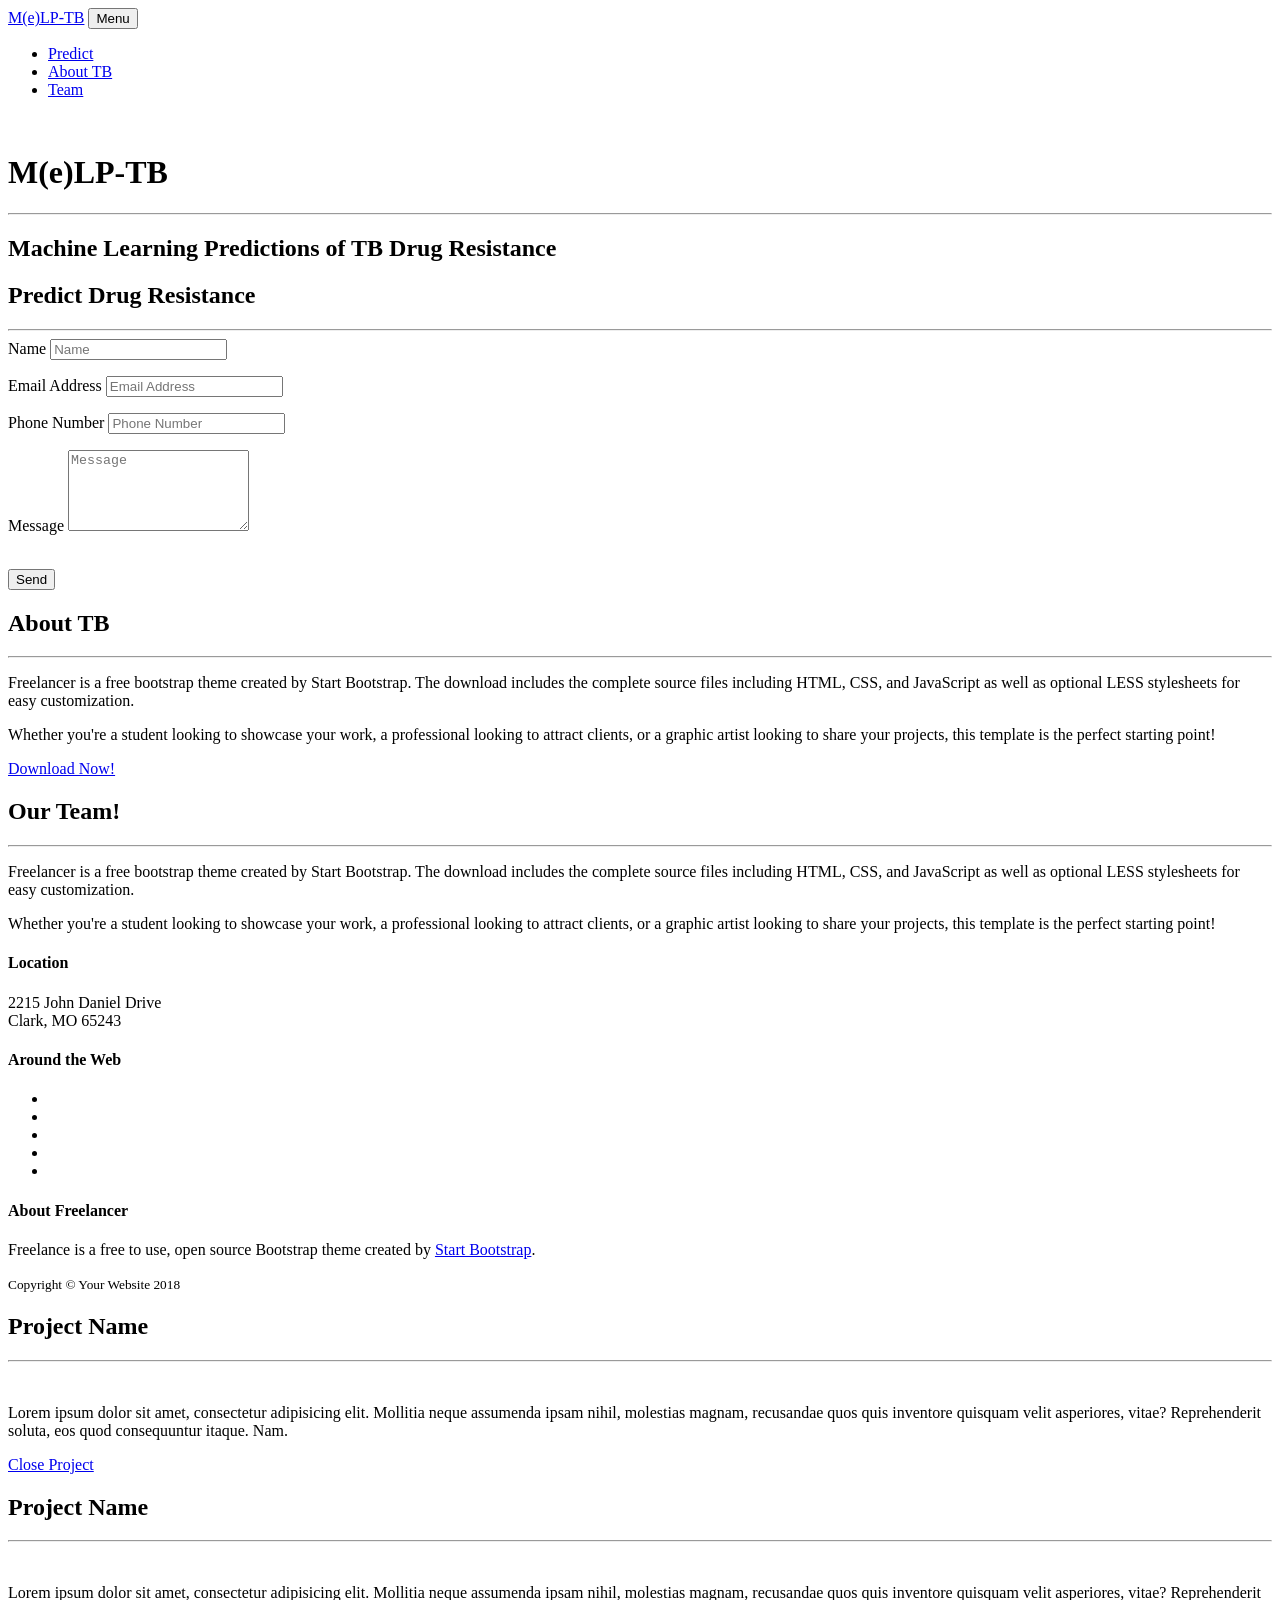
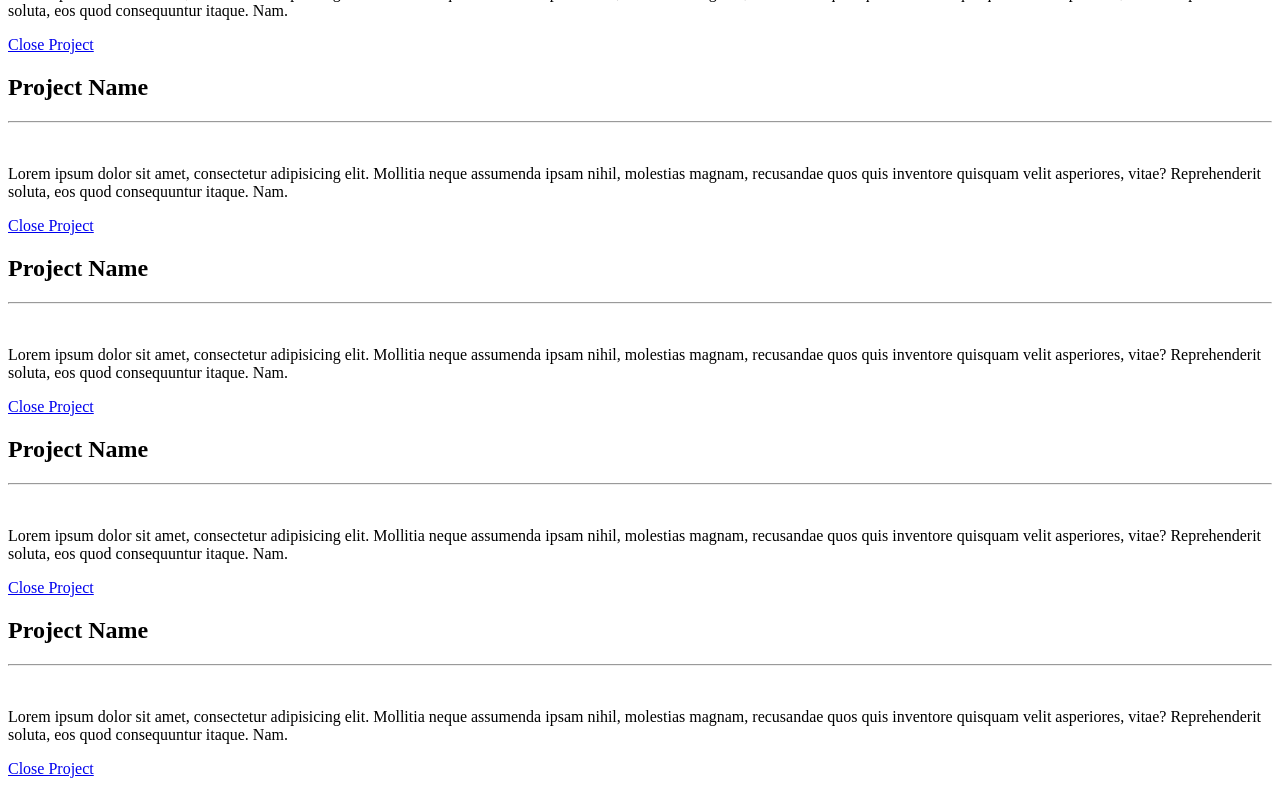
==== index.html @ 0a3e524f "Modify section titles. Add 'Our Team' section" ====
<!DOCTYPE html>
<html lang="en">
<!-- Template from https://github.com/BlackrockDigital/startbootstrap-freelancer -->

<head>

  <meta charset="utf-8">
  <meta name="viewport" content="width=device-width, initial-scale=1, shrink-to-fit=no">
  <meta name="description" content="">
  <meta name="author" content="">

  <title>M(e)LP-TB</title>

  <!-- Bootstrap core CSS -->
  <link href="vendor/bootstrap/css/bootstrap.min.css" rel="stylesheet">

  <!-- Custom fonts for this template -->
  <link href="vendor/font-awesome/css/font-awesome.min.css" rel="stylesheet" type="text/css">
  <link href="https://fonts.googleapis.com/css?family=Montserrat:400,700" rel="stylesheet" type="text/css">
  <link href="https://fonts.googleapis.com/css?family=Lato:400,700,400italic,700italic" rel="stylesheet" type="text/css">

  <!-- Plugin CSS -->
  <link href="vendor/magnific-popup/magnific-popup.css" rel="stylesheet" type="text/css">

  <!-- Custom styles for this template -->
  <link href="css/freelancer.min.css" rel="stylesheet">

</head>

<body id="page-top">

  <!-- Navigation -->
  <nav class="navbar navbar-expand-lg bg-secondary fixed-top text-uppercase" id="mainNav">
    <div class="container">
      <a class="navbar-brand js-scroll-trigger" href="#page-top">M(e)LP-TB</a>
      <button class="navbar-toggler navbar-toggler-right text-uppercase bg-primary text-white rounded" type="button" data-toggle="collapse"
        data-target="#navbarResponsive" aria-controls="navbarResponsive" aria-expanded="false" aria-label="Toggle navigation">
        Menu
        <i class="fa fa-bars"></i>
      </button>
      <div class="collapse navbar-collapse" id="navbarResponsive">
        <ul class="navbar-nav ml-auto">
          <li class="nav-item mx-0 mx-lg-1">
            <a class="nav-link py-3 px-0 px-lg-3 rounded js-scroll-trigger" href="#predict">Predict</a>
          </li>
          <li class="nav-item mx-0 mx-lg-1">
            <a class="nav-link py-3 px-0 px-lg-3 rounded js-scroll-trigger" href="#about">About TB</a>
          </li>
          <li class="nav-item mx-0 mx-lg-1">
              <a class="nav-link py-3 px-0 px-lg-3 rounded js-scroll-trigger" href="#team">Team</a>
            </li>
        </ul>
      </div>
    </div>
  </nav>

  <!-- Header -->
  <header class="masthead bg-primary text-white text-center">
    <div class="container">
      <img class="img-fluid mb-5 d-block mx-auto" src="img/profile.png" alt="">
      <h1 class="text-uppercase mb-0">M(e)LP-TB</h1>
      <hr class="star-light">
      <h2 class="font-weight-light mb-0">Machine Learning Predictions of TB Drug Resistance</h2>
    </div>
  </header>

  <!-- Portfolio Grid Section -->

  <section class="portfolio" id="predict">
    <div class="container">
      <h2 class="text-center text-uppercase text-secondary mb-0">Predict Drug Resistance</h2>
      <hr class="star-dark mb-5">
      <div class="row">
        <div class="col-lg-8 mx-auto">
          <!-- To configure the contact form email address, go to mail/contact_me.php and update the email address in the PHP file on line 19. -->
          <!-- The form should work on most web servers, but if the form is not working you may need to configure your web server differently. -->
          <form name="sentMessage" id="predictForm" novalidate="novalidate">
            <div class="control-group">
              <div class="form-group floating-label-form-group controls mb-0 pb-2">
                <label>Name</label>
                <input class="form-control" id="name" type="text" placeholder="Name" required="required" data-validation-required-message="Please enter your name.">
                <p class="help-block text-danger"></p>
              </div>
            </div>
            <div class="control-group">
              <div class="form-group floating-label-form-group controls mb-0 pb-2">
                <label>Email Address</label>
                <input class="form-control" id="email" type="email" placeholder="Email Address" required="required" data-validation-required-message="Please enter your email address.">
                <p class="help-block text-danger"></p>
              </div>
            </div>
            <div class="control-group">
              <div class="form-group floating-label-form-group controls mb-0 pb-2">
                <label>Phone Number</label>
                <input class="form-control" id="phone" type="tel" placeholder="Phone Number" required="required" data-validation-required-message="Please enter your phone number.">
                <p class="help-block text-danger"></p>
              </div>
            </div>
            <div class="control-group">
              <div class="form-group floating-label-form-group controls mb-0 pb-2">
                <label>Message</label>
                <textarea class="form-control" id="message" rows="5" placeholder="Message" required="required" data-validation-required-message="Please enter a message."></textarea>
                <p class="help-block text-danger"></p>
              </div>
            </div>
            <br>
            <div id="success"></div>
            <div class="form-group">
              <button type="submit" class="btn btn-primary btn-xl" id="sendMessageButton">Send</button>
            </div>
          </form>
          <!-- To configure the contact form email address, go to mail/contact_me.php and update the email address in the PHP file on line 19. -->
          <!-- The form should work on most web servers, but if the form is not working you may need to configure your web server differently. -->
          <!-- <form name="sentMessage" id="contactForm" novalidate="novalidate">
            <div class="control-group">
              <div class="form-group floating-label-form-group controls mb-0 pb-2">
                <label>Name</label>
                <input class="form-control" id="name" type="text" placeholder="Name" required="required" data-validation-required-message="Please enter your name.">
                <p class="help-block text-danger"></p>
              </div>
            </div>
            <div class="control-group">
              <div class="form-group floating-label-form-group controls mb-0 pb-2">
                <label>Email Address</label>
                <input class="form-control" id="email" type="email" placeholder="Email Address" required="required" data-validation-required-message="Please enter your email address.">
                <p class="help-block text-danger"></p>
              </div>
            </div>
            <div class="control-group">
              <div class="form-group floating-label-form-group controls mb-0 pb-2">
                <label>Phone Number</label>
                <input class="form-control" id="phone" type="tel" placeholder="Phone Number" required="required" data-validation-required-message="Please enter your phone number.">
                <p class="help-block text-danger"></p>
              </div>
            </div>
            <div class="control-group">
              <div class="form-group floating-label-form-group controls mb-0 pb-2">
                <label>Message</label>
                <textarea class="form-control" id="message" rows="5" placeholder="Message" required="required" data-validation-required-message="Please enter a message."></textarea>
                <p class="help-block text-danger"></p>
              </div>
            </div>
            <br>
            <div id="success"></div>
            <div class="form-group">
              <button type="submit" class="btn btn-primary btn-xl" id="sendMessageButton">Send</button>
            </div>
          </form> -->
        </div>
      </div>
    </div>
    <!-- <div class="container">
        <h2 class="text-center text-uppercase text-secondary mb-0">Predict</h2>
        <hr class="star-dark mb-5">
        <div class="row">
          <div class="col-md-6 col-lg-4">
            <a class="portfolio-item d-block mx-auto" href="#portfolio-modal-1">
              <div class="portfolio-item-caption d-flex position-absolute h-100 w-100">
                <div class="portfolio-item-caption-content my-auto w-100 text-center text-white">
                  <i class="fa fa-search-plus fa-3x"></i>
                </div>
              </div>
              <img class="img-fluid" src="img/portfolio/cabin.png" alt="">
            </a>
          </div>
          <div class="col-md-6 col-lg-4">
            <a class="portfolio-item d-block mx-auto" href="#portfolio-modal-2">
              <div class="portfolio-item-caption d-flex position-absolute h-100 w-100">
                <div class="portfolio-item-caption-content my-auto w-100 text-center text-white">
                  <i class="fa fa-search-plus fa-3x"></i>
                </div>
              </div>
              <img class="img-fluid" src="img/portfolio/cake.png" alt="">
            </a>
          </div>
          <div class="col-md-6 col-lg-4">
            <a class="portfolio-item d-block mx-auto" href="#portfolio-modal-3">
              <div class="portfolio-item-caption d-flex position-absolute h-100 w-100">
                <div class="portfolio-item-caption-content my-auto w-100 text-center text-white">
                  <i class="fa fa-search-plus fa-3x"></i>
                </div>
              </div>
              <img class="img-fluid" src="img/portfolio/circus.png" alt="">
            </a>
          </div>
          <div class="col-md-6 col-lg-4">
            <a class="portfolio-item d-block mx-auto" href="#portfolio-modal-4">
              <div class="portfolio-item-caption d-flex position-absolute h-100 w-100">
                <div class="portfolio-item-caption-content my-auto w-100 text-center text-white">
                  <i class="fa fa-search-plus fa-3x"></i>
                </div>
              </div>
              <img class="img-fluid" src="img/portfolio/game.png" alt="">
            </a>
          </div>
          <div class="col-md-6 col-lg-4">
            <a class="portfolio-item d-block mx-auto" href="#portfolio-modal-5">
              <div class="portfolio-item-caption d-flex position-absolute h-100 w-100">
                <div class="portfolio-item-caption-content my-auto w-100 text-center text-white">
                  <i class="fa fa-search-plus fa-3x"></i>
                </div>
              </div>
              <img class="img-fluid" src="img/portfolio/safe.png" alt="">
            </a>
          </div>
          <div class="col-md-6 col-lg-4">
            <a class="portfolio-item d-block mx-auto" href="#portfolio-modal-6">
              <div class="portfolio-item-caption d-flex position-absolute h-100 w-100">
                <div class="portfolio-item-caption-content my-auto w-100 text-center text-white">
                  <i class="fa fa-search-plus fa-3x"></i>
                </div>
              </div>
              <img class="img-fluid" src="img/portfolio/submarine.png" alt="">
            </a>
          </div>
        </div>
      </div> -->
  </section>

  <!-- About Section -->
  <section class="bg-primary text-white mb-0" id="about">
    <div class="container">
      <h2 class="text-center text-uppercase text-white">About TB</h2>
      <hr class="star-light mb-5">
      <div class="row">
        <div class="col-lg-4 ml-auto">
          <p class="lead">Freelancer is a free bootstrap theme created by Start Bootstrap. The download includes the complete source files
            including HTML, CSS, and JavaScript as well as optional LESS stylesheets for easy customization.</p>
        </div>
        <div class="col-lg-4 mr-auto">
          <p class="lead">Whether you're a student looking to showcase your work, a professional looking to attract clients, or a graphic
            artist looking to share your projects, this template is the perfect starting point!</p>
        </div>
      </div>
      <div class="text-center mt-4">
        <a class="btn btn-xl btn-outline-light" href="#">
          <i class="fa fa-download mr-2"></i>
          Download Now!
        </a>
      </div>
    </div>
  </section>

  <!-- Team Section -->
  <section class="portfolio" id="team">
      <div class="container">
          <h2 class="text-center text-uppercase text-secondary mb-0">Our Team!</h2>
          <hr class="star-dark mb-5">
          <div class="row">
          <div class="col-lg-4 ml-auto">
            <p class="lead">Freelancer is a free bootstrap theme created by Start Bootstrap. The download includes the complete source files
              including HTML, CSS, and JavaScript as well as optional LESS stylesheets for easy customization.</p>
          </div>
          <div class="col-lg-4 mr-auto">
            <p class="lead">Whether you're a student looking to showcase your work, a professional looking to attract clients, or a graphic
              artist looking to share your projects, this template is the perfect starting point!</p>
          </div>
        </div>
      </div>
    </section>

  <!-- Contact Section -->
  <!--     <section id="contact">
      <div class="container">
        <h2 class="text-center text-uppercase text-secondary mb-0">Contact Me</h2>
        <hr class="star-dark mb-5">
        <div class="row">
          <div class="col-lg-8 mx-auto"> -->
  <!-- To configure the contact form email address, go to mail/contact_me.php and update the email address in the PHP file on line 19. -->
  <!-- The form should work on most web servers, but if the form is not working you may need to configure your web server differently. -->
  <!-- <form name="sentMessage" id="contactForm" novalidate="novalidate">
              <div class="control-group">
                <div class="form-group floating-label-form-group controls mb-0 pb-2">
                  <label>Name</label>
                  <input class="form-control" id="name" type="text" placeholder="Name" required="required" data-validation-required-message="Please enter your name.">
                  <p class="help-block text-danger"></p>
                </div>
              </div>
              <div class="control-group">
                <div class="form-group floating-label-form-group controls mb-0 pb-2">
                  <label>Email Address</label>
                  <input class="form-control" id="email" type="email" placeholder="Email Address" required="required" data-validation-required-message="Please enter your email address.">
                  <p class="help-block text-danger"></p>
                </div>
              </div>
              <div class="control-group">
                <div class="form-group floating-label-form-group controls mb-0 pb-2">
                  <label>Phone Number</label>
                  <input class="form-control" id="phone" type="tel" placeholder="Phone Number" required="required" data-validation-required-message="Please enter your phone number.">
                  <p class="help-block text-danger"></p>
                </div>
              </div>
              <div class="control-group">
                <div class="form-group floating-label-form-group controls mb-0 pb-2">
                  <label>Message</label>
                  <textarea class="form-control" id="message" rows="5" placeholder="Message" required="required" data-validation-required-message="Please enter a message."></textarea>
                  <p class="help-block text-danger"></p>
                </div>
              </div>
              <br>
              <div id="success"></div>
              <div class="form-group">
                <button type="submit" class="btn btn-primary btn-xl" id="sendMessageButton">Send</button>
              </div>
            </form> -->
  <!--           </div>
        </div>
      </div>
    </section> -->

  <!-- Footer -->
  <footer class="footer text-center">
    <div class="container">
      <div class="row">
        <div class="col-md-4 mb-5 mb-lg-0">
          <h4 class="text-uppercase mb-4">Location</h4>
          <p class="lead mb-0">2215 John Daniel Drive
            <br>Clark, MO 65243</p>
        </div>
        <div class="col-md-4 mb-5 mb-lg-0">
          <h4 class="text-uppercase mb-4">Around the Web</h4>
          <ul class="list-inline mb-0">
            <li class="list-inline-item">
              <a class="btn btn-outline-light btn-social text-center rounded-circle" href="#">
                <i class="fa fa-fw fa-facebook"></i>
              </a>
            </li>
            <li class="list-inline-item">
              <a class="btn btn-outline-light btn-social text-center rounded-circle" href="#">
                <i class="fa fa-fw fa-google-plus"></i>
              </a>
            </li>
            <li class="list-inline-item">
              <a class="btn btn-outline-light btn-social text-center rounded-circle" href="#">
                <i class="fa fa-fw fa-twitter"></i>
              </a>
            </li>
            <li class="list-inline-item">
              <a class="btn btn-outline-light btn-social text-center rounded-circle" href="#">
                <i class="fa fa-fw fa-linkedin"></i>
              </a>
            </li>
            <li class="list-inline-item">
              <a class="btn btn-outline-light btn-social text-center rounded-circle" href="#">
                <i class="fa fa-fw fa-dribbble"></i>
              </a>
            </li>
          </ul>
        </div>
        <div class="col-md-4">
          <h4 class="text-uppercase mb-4">About Freelancer</h4>
          <p class="lead mb-0">Freelance is a free to use, open source Bootstrap theme created by
            <a href="http://startbootstrap.com">Start Bootstrap</a>.</p>
        </div>
      </div>
    </div>
  </footer>

  <div class="copyright py-4 text-center text-white">
    <div class="container">
      <small>Copyright &copy; Your Website 2018</small>
    </div>
  </div>

  <!-- Scroll to Top Button (Only visible on small and extra-small screen sizes) -->
  <div class="scroll-to-top d-lg-none position-fixed ">
    <a class="js-scroll-trigger d-block text-center text-white rounded" href="#page-top">
      <i class="fa fa-chevron-up"></i>
    </a>
  </div>

  <!-- Portfolio Modals -->

  <!-- Portfolio Modal 1 -->
  <div class="portfolio-modal mfp-hide" id="portfolio-modal-1">
    <div class="portfolio-modal-dialog bg-white">
      <a class="close-button d-none d-md-block portfolio-modal-dismiss" href="#">
        <i class="fa fa-3x fa-times"></i>
      </a>
      <div class="container text-center">
        <div class="row">
          <div class="col-lg-8 mx-auto">
            <h2 class="text-secondary text-uppercase mb-0">Project Name</h2>
            <hr class="star-dark mb-5">
            <img class="img-fluid mb-5" src="img/portfolio/cabin.png" alt="">
            <p class="mb-5">Lorem ipsum dolor sit amet, consectetur adipisicing elit. Mollitia neque assumenda ipsam nihil, molestias magnam,
              recusandae quos quis inventore quisquam velit asperiores, vitae? Reprehenderit soluta, eos quod consequuntur
              itaque. Nam.</p>
            <a class="btn btn-primary btn-lg rounded-pill portfolio-modal-dismiss" href="#">
              <i class="fa fa-close"></i>
              Close Project</a>
          </div>
        </div>
      </div>
    </div>
  </div>

  <!-- Portfolio Modal 2 -->
  <div class="portfolio-modal mfp-hide" id="portfolio-modal-2">
    <div class="portfolio-modal-dialog bg-white">
      <a class="close-button d-none d-md-block portfolio-modal-dismiss" href="#">
        <i class="fa fa-3x fa-times"></i>
      </a>
      <div class="container text-center">
        <div class="row">
          <div class="col-lg-8 mx-auto">
            <h2 class="text-secondary text-uppercase mb-0">Project Name</h2>
            <hr class="star-dark mb-5">
            <img class="img-fluid mb-5" src="img/portfolio/cake.png" alt="">
            <p class="mb-5">Lorem ipsum dolor sit amet, consectetur adipisicing elit. Mollitia neque assumenda ipsam nihil, molestias magnam,
              recusandae quos quis inventore quisquam velit asperiores, vitae? Reprehenderit soluta, eos quod consequuntur
              itaque. Nam.</p>
            <a class="btn btn-primary btn-lg rounded-pill portfolio-modal-dismiss" href="#">
              <i class="fa fa-close"></i>
              Close Project</a>
          </div>
        </div>
      </div>
    </div>
  </div>

  <!-- Portfolio Modal 3 -->
  <div class="portfolio-modal mfp-hide" id="portfolio-modal-3">
    <div class="portfolio-modal-dialog bg-white">
      <a class="close-button d-none d-md-block portfolio-modal-dismiss" href="#">
        <i class="fa fa-3x fa-times"></i>
      </a>
      <div class="container text-center">
        <div class="row">
          <div class="col-lg-8 mx-auto">
            <h2 class="text-secondary text-uppercase mb-0">Project Name</h2>
            <hr class="star-dark mb-5">
            <img class="img-fluid mb-5" src="img/portfolio/circus.png" alt="">
            <p class="mb-5">Lorem ipsum dolor sit amet, consectetur adipisicing elit. Mollitia neque assumenda ipsam nihil, molestias magnam,
              recusandae quos quis inventore quisquam velit asperiores, vitae? Reprehenderit soluta, eos quod consequuntur
              itaque. Nam.</p>
            <a class="btn btn-primary btn-lg rounded-pill portfolio-modal-dismiss" href="#">
              <i class="fa fa-close"></i>
              Close Project</a>
          </div>
        </div>
      </div>
    </div>
  </div>

  <!-- Portfolio Modal 4 -->
  <div class="portfolio-modal mfp-hide" id="portfolio-modal-4">
    <div class="portfolio-modal-dialog bg-white">
      <a class="close-button d-none d-md-block portfolio-modal-dismiss" href="#">
        <i class="fa fa-3x fa-times"></i>
      </a>
      <div class="container text-center">
        <div class="row">
          <div class="col-lg-8 mx-auto">
            <h2 class="text-secondary text-uppercase mb-0">Project Name</h2>
            <hr class="star-dark mb-5">
            <img class="img-fluid mb-5" src="img/portfolio/game.png" alt="">
            <p class="mb-5">Lorem ipsum dolor sit amet, consectetur adipisicing elit. Mollitia neque assumenda ipsam nihil, molestias magnam,
              recusandae quos quis inventore quisquam velit asperiores, vitae? Reprehenderit soluta, eos quod consequuntur
              itaque. Nam.</p>
            <a class="btn btn-primary btn-lg rounded-pill portfolio-modal-dismiss" href="#">
              <i class="fa fa-close"></i>
              Close Project</a>
          </div>
        </div>
      </div>
    </div>
  </div>

  <!-- Portfolio Modal 5 -->
  <div class="portfolio-modal mfp-hide" id="portfolio-modal-5">
    <div class="portfolio-modal-dialog bg-white">
      <a class="close-button d-none d-md-block portfolio-modal-dismiss" href="#">
        <i class="fa fa-3x fa-times"></i>
      </a>
      <div class="container text-center">
        <div class="row">
          <div class="col-lg-8 mx-auto">
            <h2 class="text-secondary text-uppercase mb-0">Project Name</h2>
            <hr class="star-dark mb-5">
            <img class="img-fluid mb-5" src="img/portfolio/safe.png" alt="">
            <p class="mb-5">Lorem ipsum dolor sit amet, consectetur adipisicing elit. Mollitia neque assumenda ipsam nihil, molestias magnam,
              recusandae quos quis inventore quisquam velit asperiores, vitae? Reprehenderit soluta, eos quod consequuntur
              itaque. Nam.</p>
            <a class="btn btn-primary btn-lg rounded-pill portfolio-modal-dismiss" href="#">
              <i class="fa fa-close"></i>
              Close Project</a>
          </div>
        </div>
      </div>
    </div>
  </div>

  <!-- Portfolio Modal 6 -->
  <div class="portfolio-modal mfp-hide" id="portfolio-modal-6">
    <div class="portfolio-modal-dialog bg-white">
      <a class="close-button d-none d-md-block portfolio-modal-dismiss" href="#">
        <i class="fa fa-3x fa-times"></i>
      </a>
      <div class="container text-center">
        <div class="row">
          <div class="col-lg-8 mx-auto">
            <h2 class="text-secondary text-uppercase mb-0">Project Name</h2>
            <hr class="star-dark mb-5">
            <img class="img-fluid mb-5" src="img/portfolio/submarine.png" alt="">
            <p class="mb-5">Lorem ipsum dolor sit amet, consectetur adipisicing elit. Mollitia neque assumenda ipsam nihil, molestias magnam,
              recusandae quos quis inventore quisquam velit asperiores, vitae? Reprehenderit soluta, eos quod consequuntur
              itaque. Nam.</p>
            <a class="btn btn-primary btn-lg rounded-pill portfolio-modal-dismiss" href="#">
              <i class="fa fa-close"></i>
              Close Project</a>
          </div>
        </div>
      </div>
    </div>
  </div>

  <!-- Bootstrap core JavaScript -->
  <script src="vendor/jquery/jquery.min.js"></script>
  <script src="vendor/bootstrap/js/bootstrap.bundle.min.js"></script>

  <!-- Plugin JavaScript -->
  <script src="vendor/jquery-easing/jquery.easing.min.js"></script>
  <script src="vendor/magnific-popup/jquery.magnific-popup.min.js"></script>

  <!-- Contact Form JavaScript -->
  <script src="js/jqBootstrapValidation.js"></script>
  <!-- <script src="js/contact_me.js"></script> -->
  <script src="js/predict_server.js"></script>

  <!-- Custom scripts for this template -->
  <script src="js/freelancer.min.js"></script>

</body>

</html>
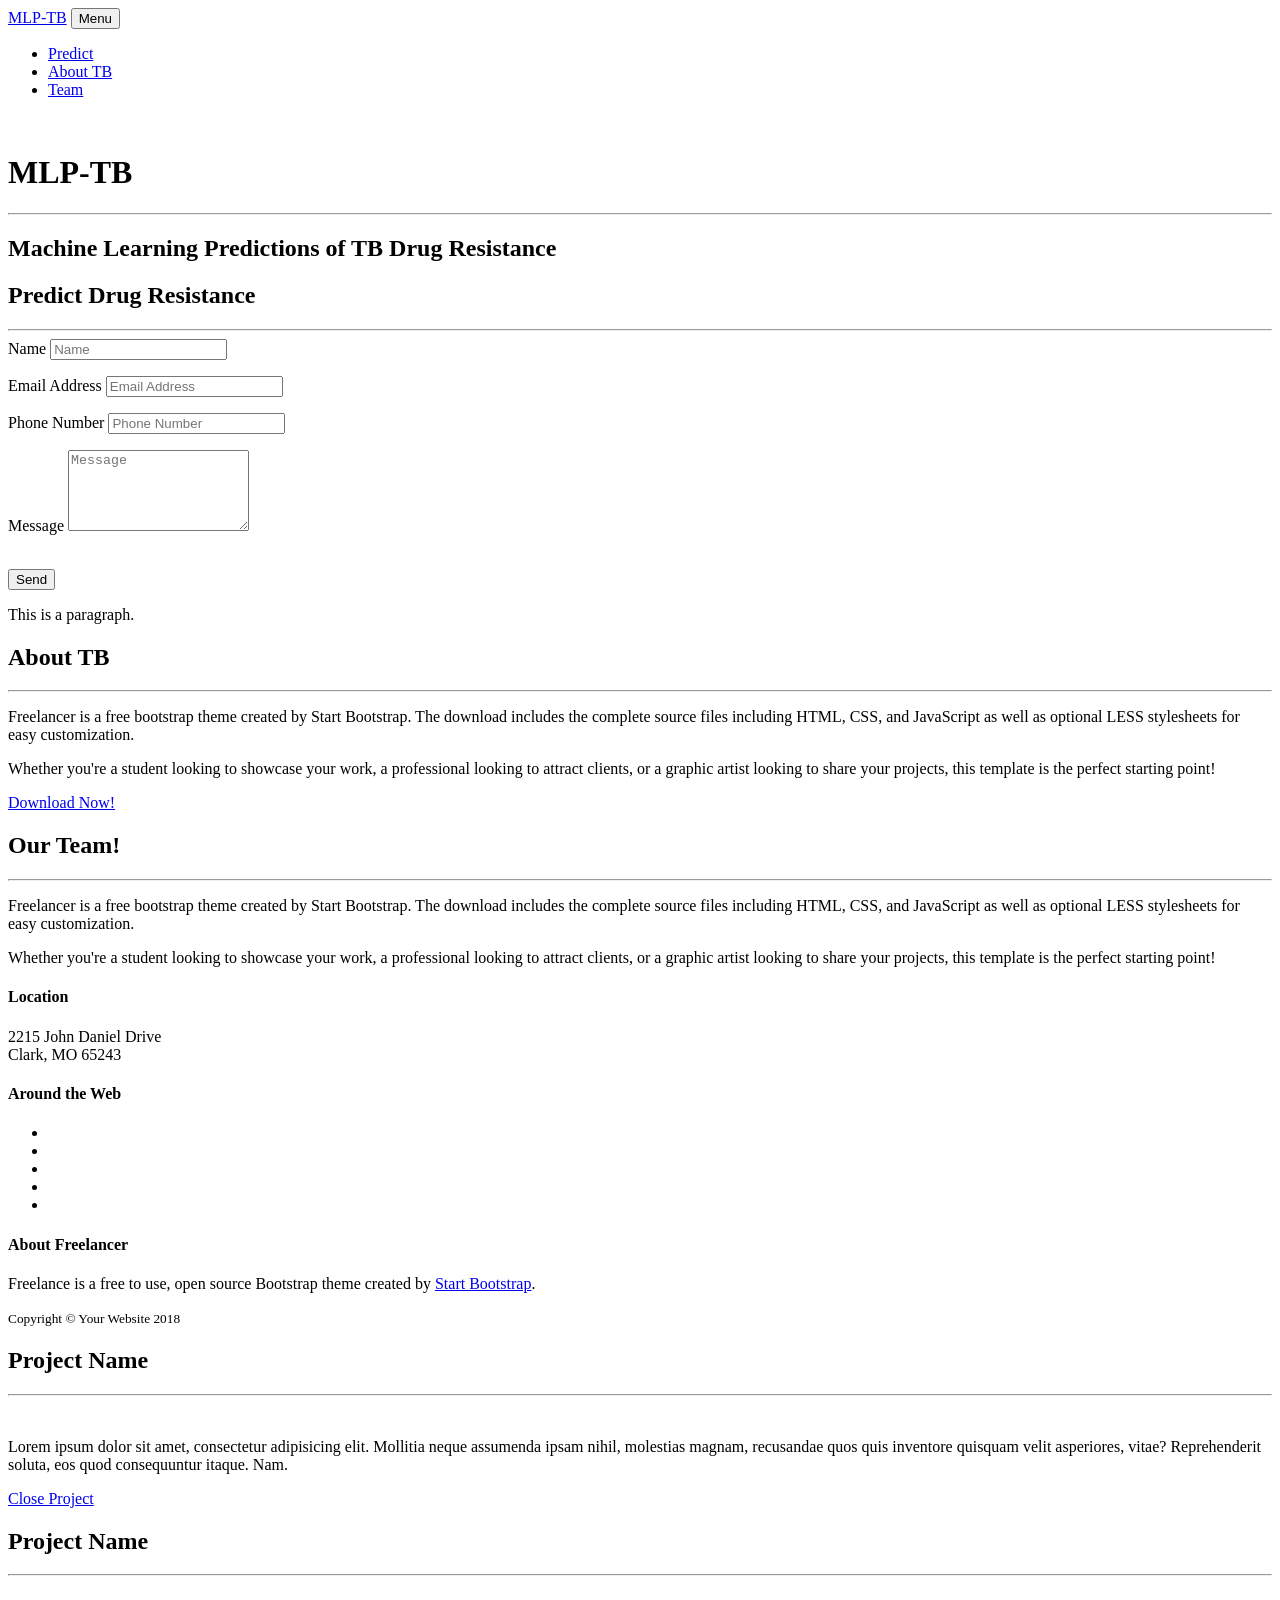
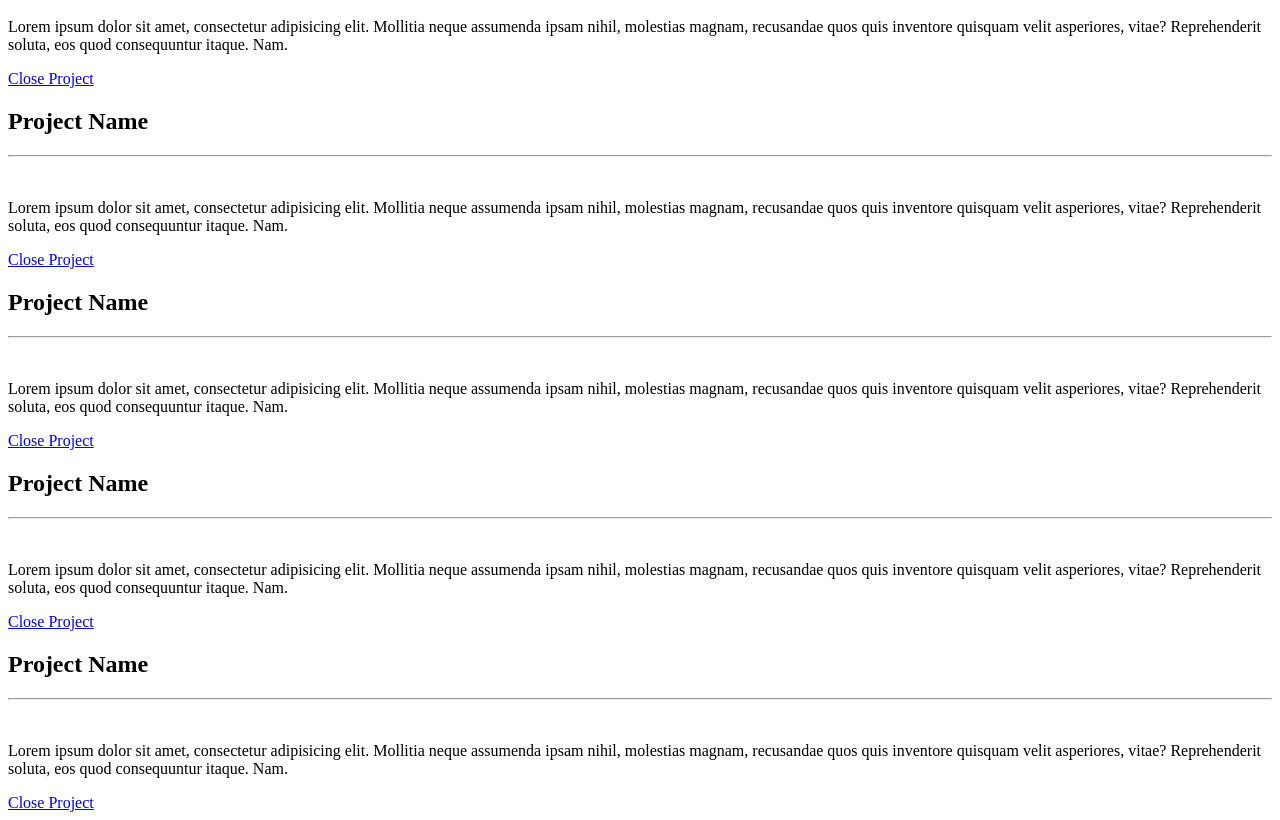
==== commit ba5df6d6: "Change MELP to MLP in title. Fix indentation in code. Add 'output_text' which is changed at form sub" ====
--- a/index.html
+++ b/index.html
@@ -9,7 +9,7 @@
   <meta name="description" content="">
   <meta name="author" content="">
 
-  <title>M(e)LP-TB</title>
+  <title>MLP-TB</title>
 
   <!-- Bootstrap core CSS -->
   <link href="vendor/bootstrap/css/bootstrap.min.css" rel="stylesheet">
@@ -32,7 +32,7 @@
   <!-- Navigation -->
   <nav class="navbar navbar-expand-lg bg-secondary fixed-top text-uppercase" id="mainNav">
     <div class="container">
-      <a class="navbar-brand js-scroll-trigger" href="#page-top">M(e)LP-TB</a>
+      <a class="navbar-brand js-scroll-trigger" href="#page-top">MLP-TB</a>
       <button class="navbar-toggler navbar-toggler-right text-uppercase bg-primary text-white rounded" type="button" data-toggle="collapse"
         data-target="#navbarResponsive" aria-controls="navbarResponsive" aria-expanded="false" aria-label="Toggle navigation">
         Menu
@@ -47,8 +47,8 @@
             <a class="nav-link py-3 px-0 px-lg-3 rounded js-scroll-trigger" href="#about">About TB</a>
           </li>
           <li class="nav-item mx-0 mx-lg-1">
-              <a class="nav-link py-3 px-0 px-lg-3 rounded js-scroll-trigger" href="#team">Team</a>
-            </li>
+            <a class="nav-link py-3 px-0 px-lg-3 rounded js-scroll-trigger" href="#team">Team</a>
+          </li>
         </ul>
       </div>
     </div>
@@ -58,7 +58,7 @@
   <header class="masthead bg-primary text-white text-center">
     <div class="container">
       <img class="img-fluid mb-5 d-block mx-auto" src="img/profile.png" alt="">
-      <h1 class="text-uppercase mb-0">M(e)LP-TB</h1>
+      <h1 class="text-uppercase mb-0">MLP-TB</h1>
       <hr class="star-light">
       <h2 class="font-weight-light mb-0">Machine Learning Predictions of TB Drug Resistance</h2>
     </div>
@@ -109,6 +109,7 @@
               <button type="submit" class="btn btn-primary btn-xl" id="sendMessageButton">Send</button>
             </div>
           </form>
+          <p id="output_text">This is a paragraph.</p>
           <!-- To configure the contact form email address, go to mail/contact_me.php and update the email address in the PHP file on line 19. -->
           <!-- The form should work on most web servers, but if the form is not working you may need to configure your web server differently. -->
           <!-- <form name="sentMessage" id="contactForm" novalidate="novalidate">
@@ -243,21 +244,21 @@
 
   <!-- Team Section -->
   <section class="portfolio" id="team">
-      <div class="container">
-          <h2 class="text-center text-uppercase text-secondary mb-0">Our Team!</h2>
-          <hr class="star-dark mb-5">
-          <div class="row">
-          <div class="col-lg-4 ml-auto">
-            <p class="lead">Freelancer is a free bootstrap theme created by Start Bootstrap. The download includes the complete source files
-              including HTML, CSS, and JavaScript as well as optional LESS stylesheets for easy customization.</p>
-          </div>
-          <div class="col-lg-4 mr-auto">
-            <p class="lead">Whether you're a student looking to showcase your work, a professional looking to attract clients, or a graphic
-              artist looking to share your projects, this template is the perfect starting point!</p>
-          </div>
-        </div>
-      </div>
-    </section>
+    <div class="container">
+      <h2 class="text-center text-uppercase text-secondary mb-0">Our Team!</h2>
+      <hr class="star-dark mb-5">
+      <div class="row">
+        <div class="col-lg-4 ml-auto">
+          <p class="lead">Freelancer is a free bootstrap theme created by Start Bootstrap. The download includes the complete source files
+            including HTML, CSS, and JavaScript as well as optional LESS stylesheets for easy customization.</p>
+        </div>
+        <div class="col-lg-4 mr-auto">
+          <p class="lead">Whether you're a student looking to showcase your work, a professional looking to attract clients, or a graphic
+            artist looking to share your projects, this template is the perfect starting point!</p>
+        </div>
+      </div>
+    </div>
+  </section>
 
   <!-- Contact Section -->
   <!--     <section id="contact">
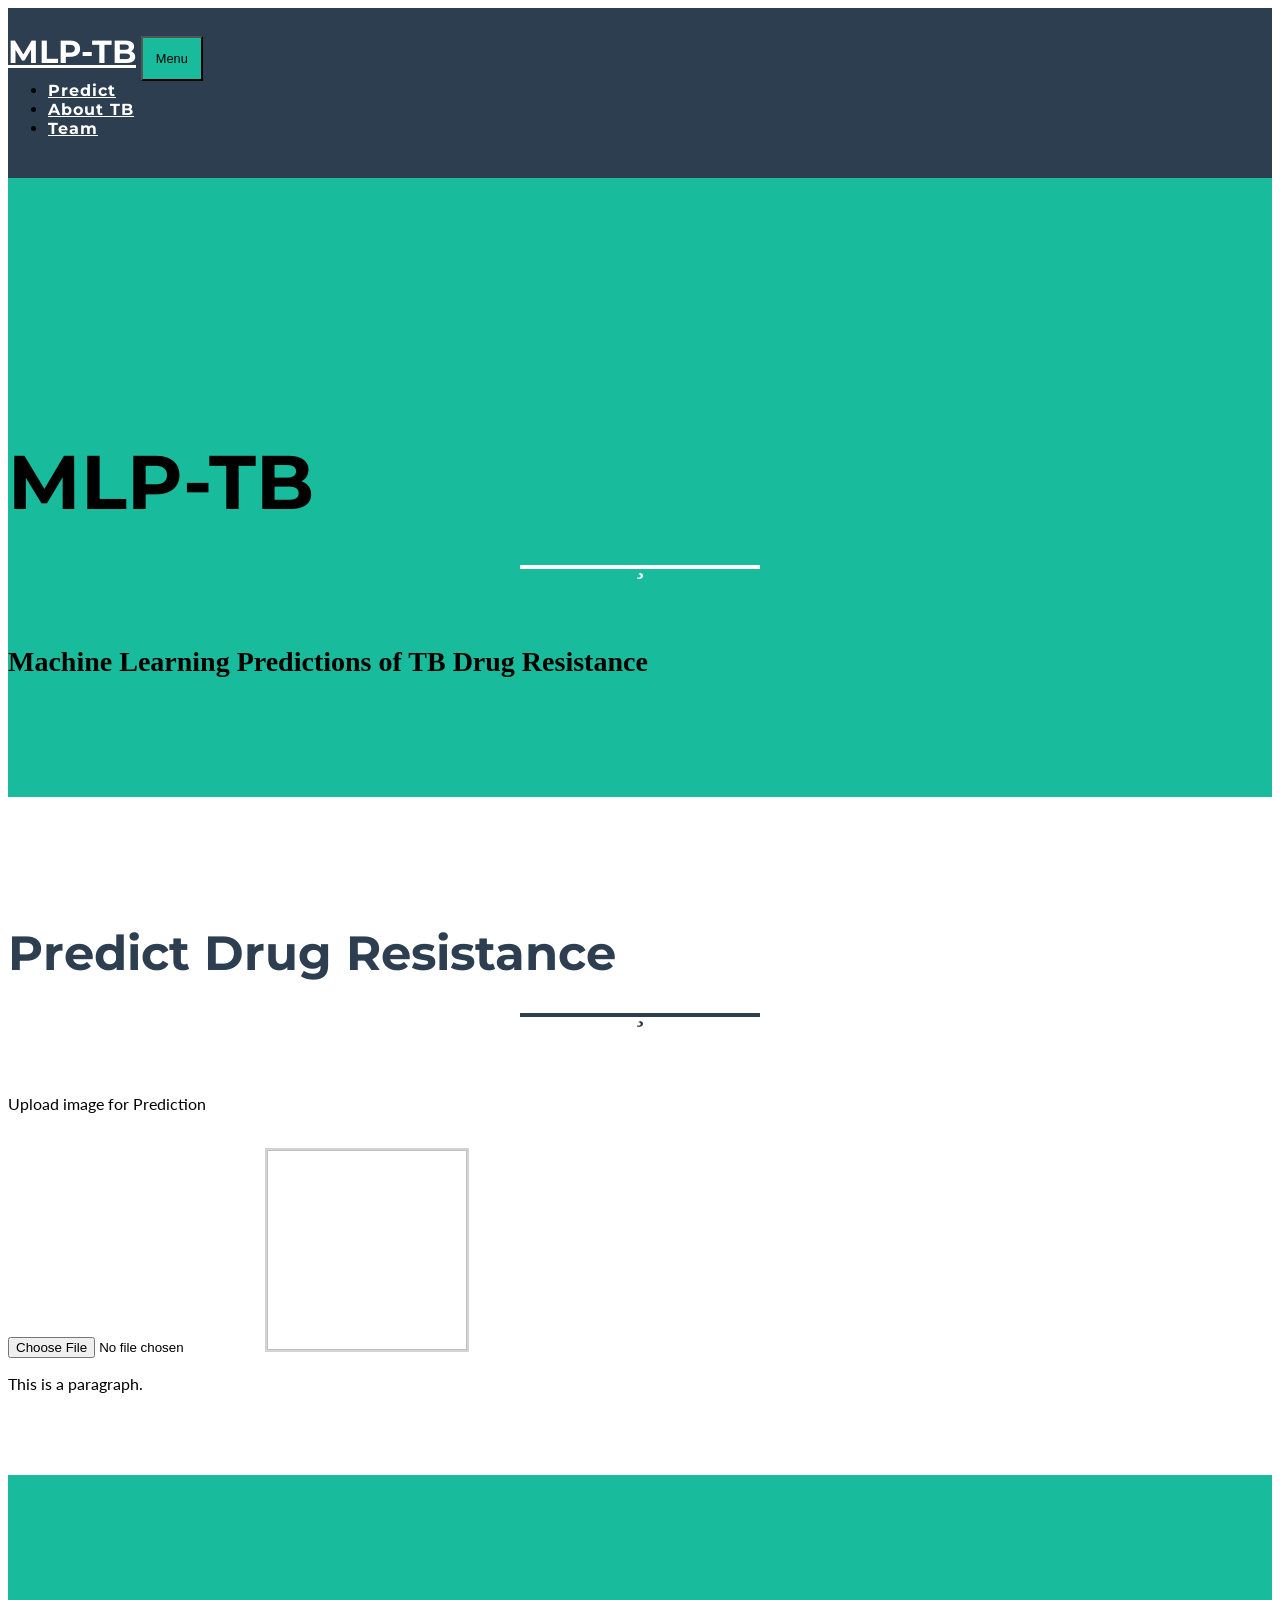
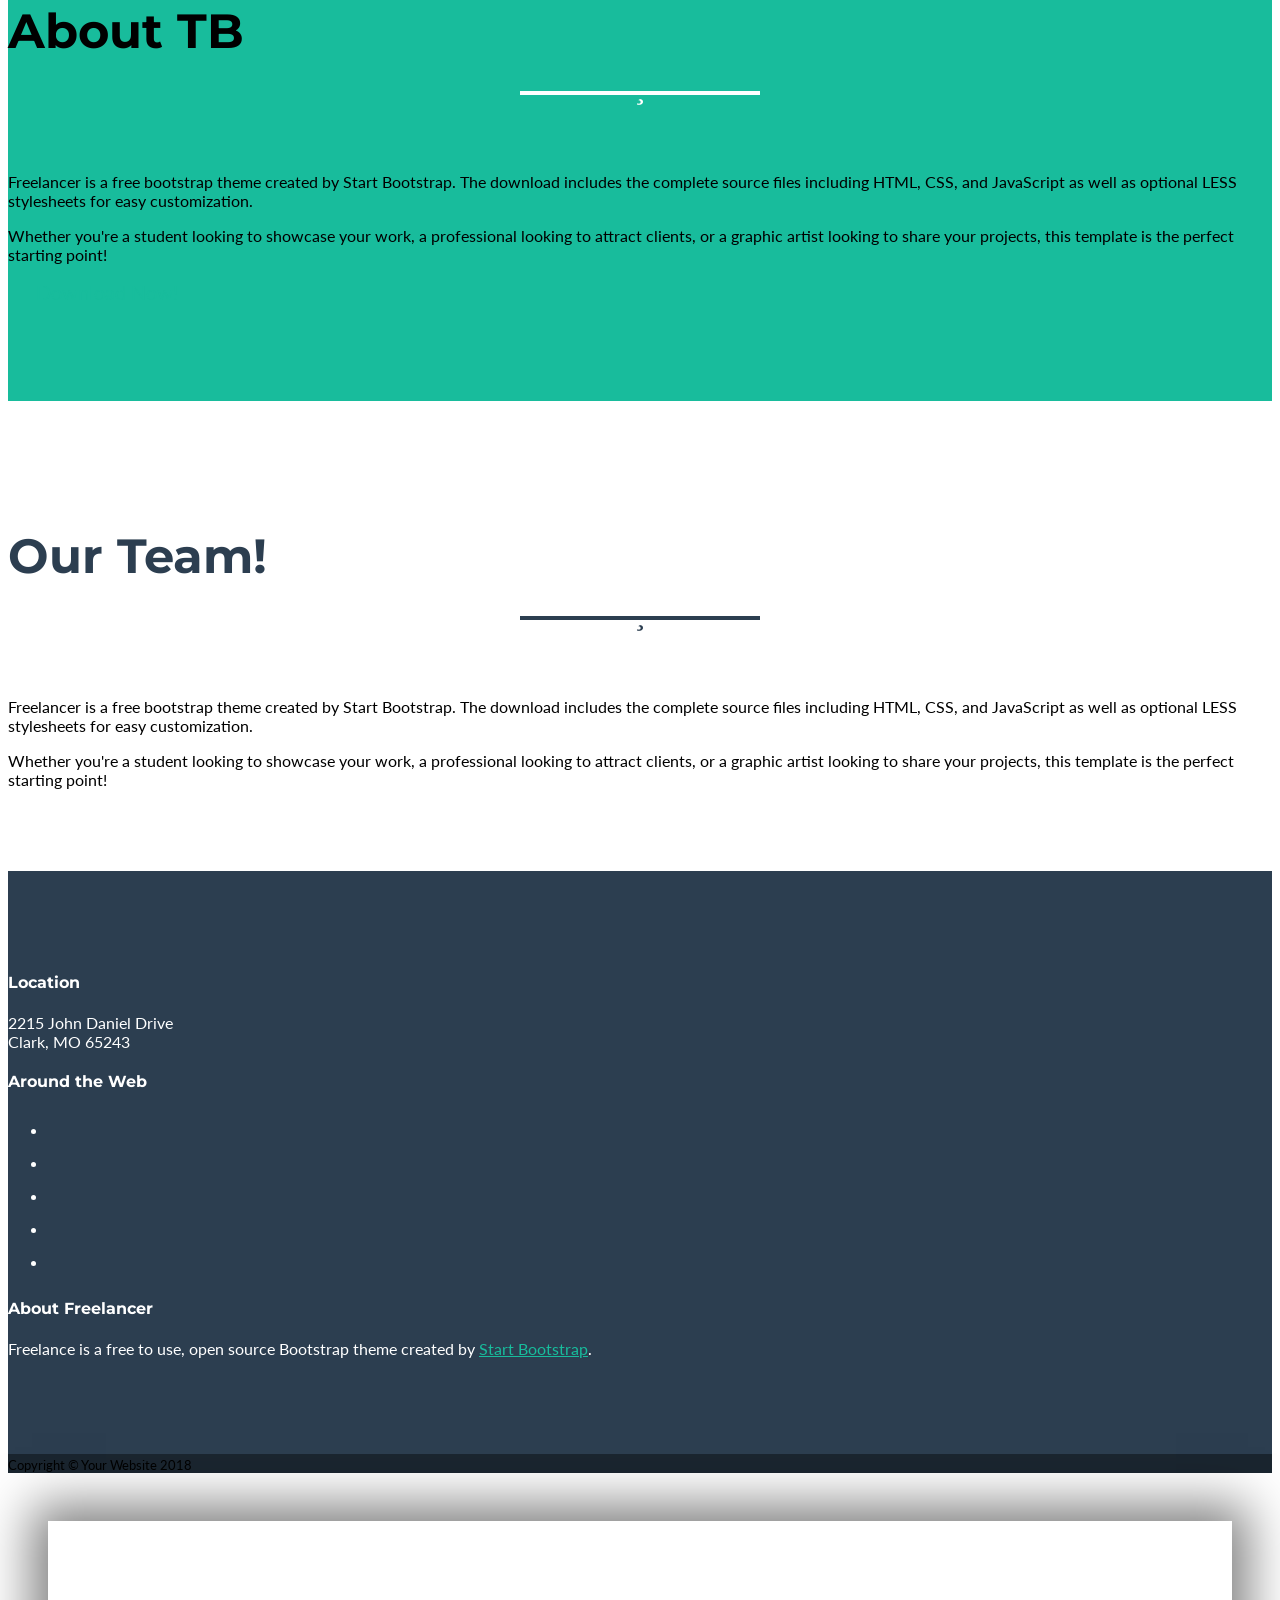
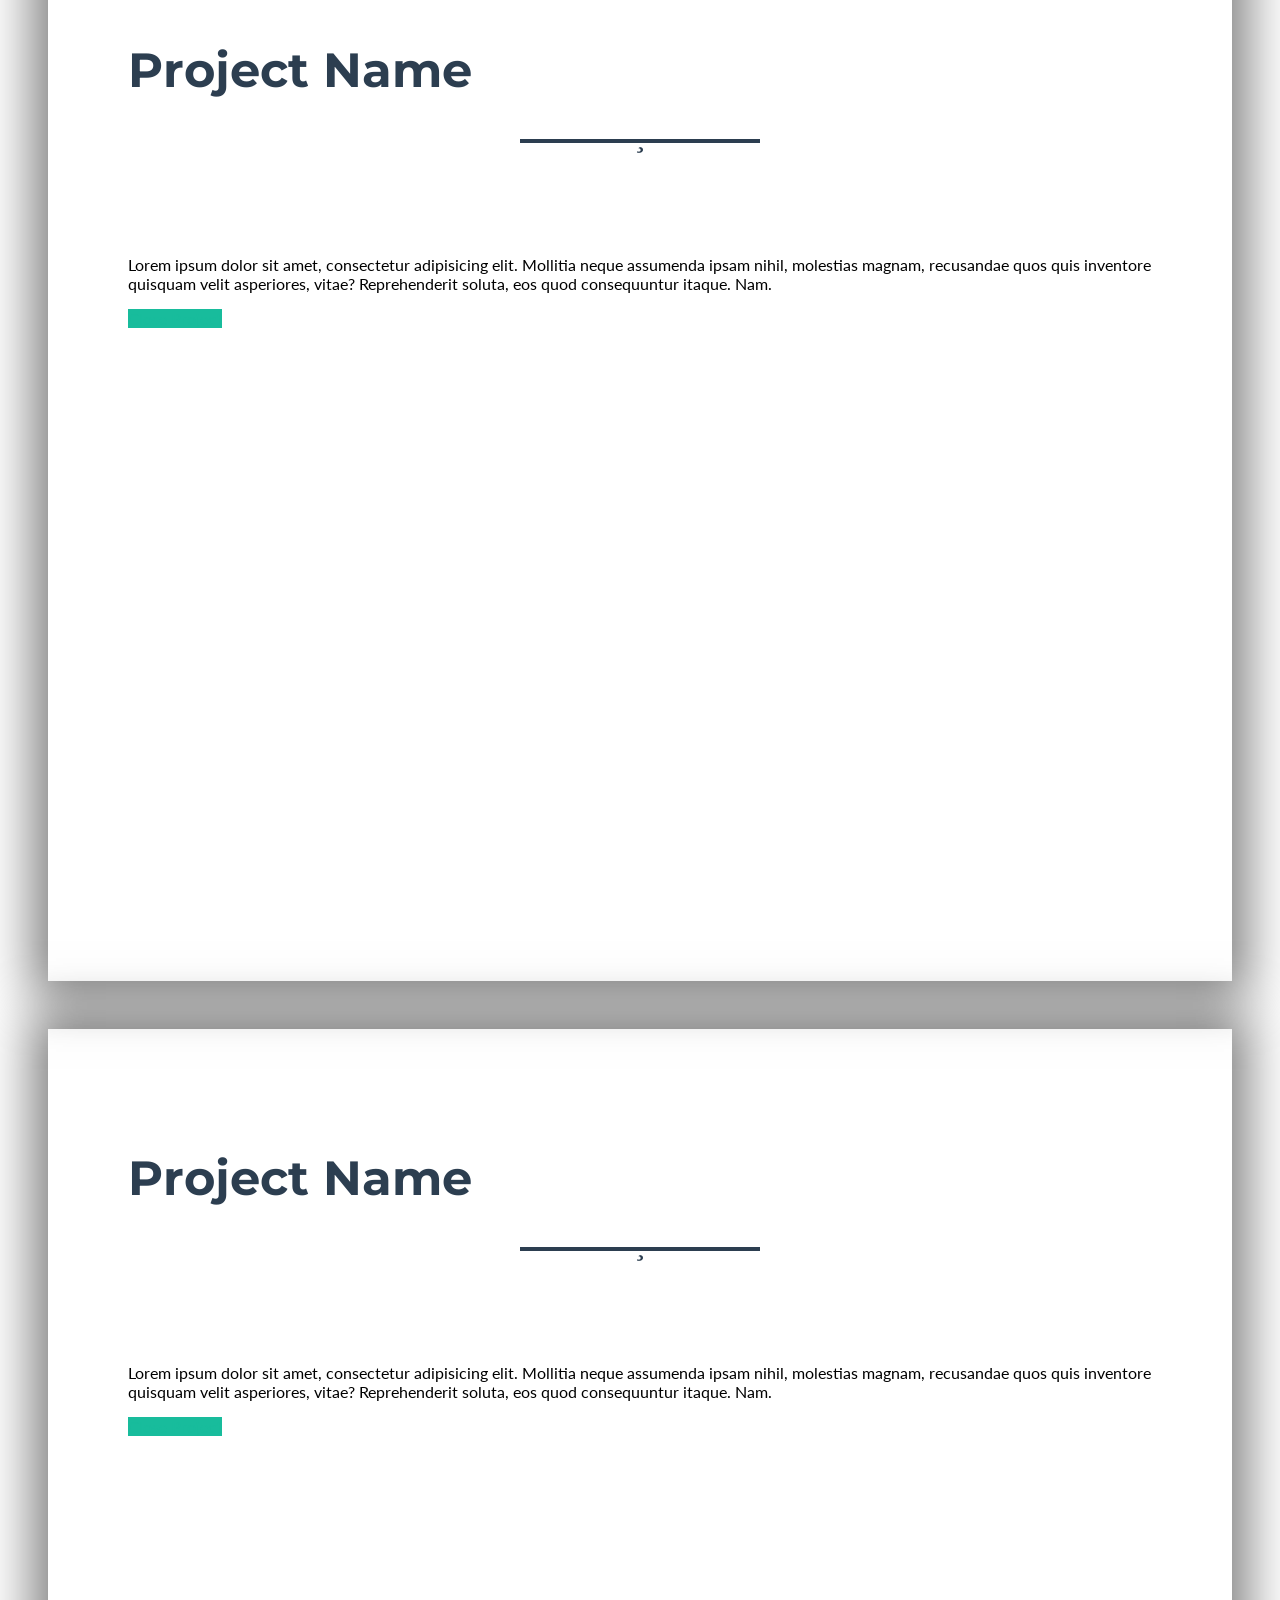
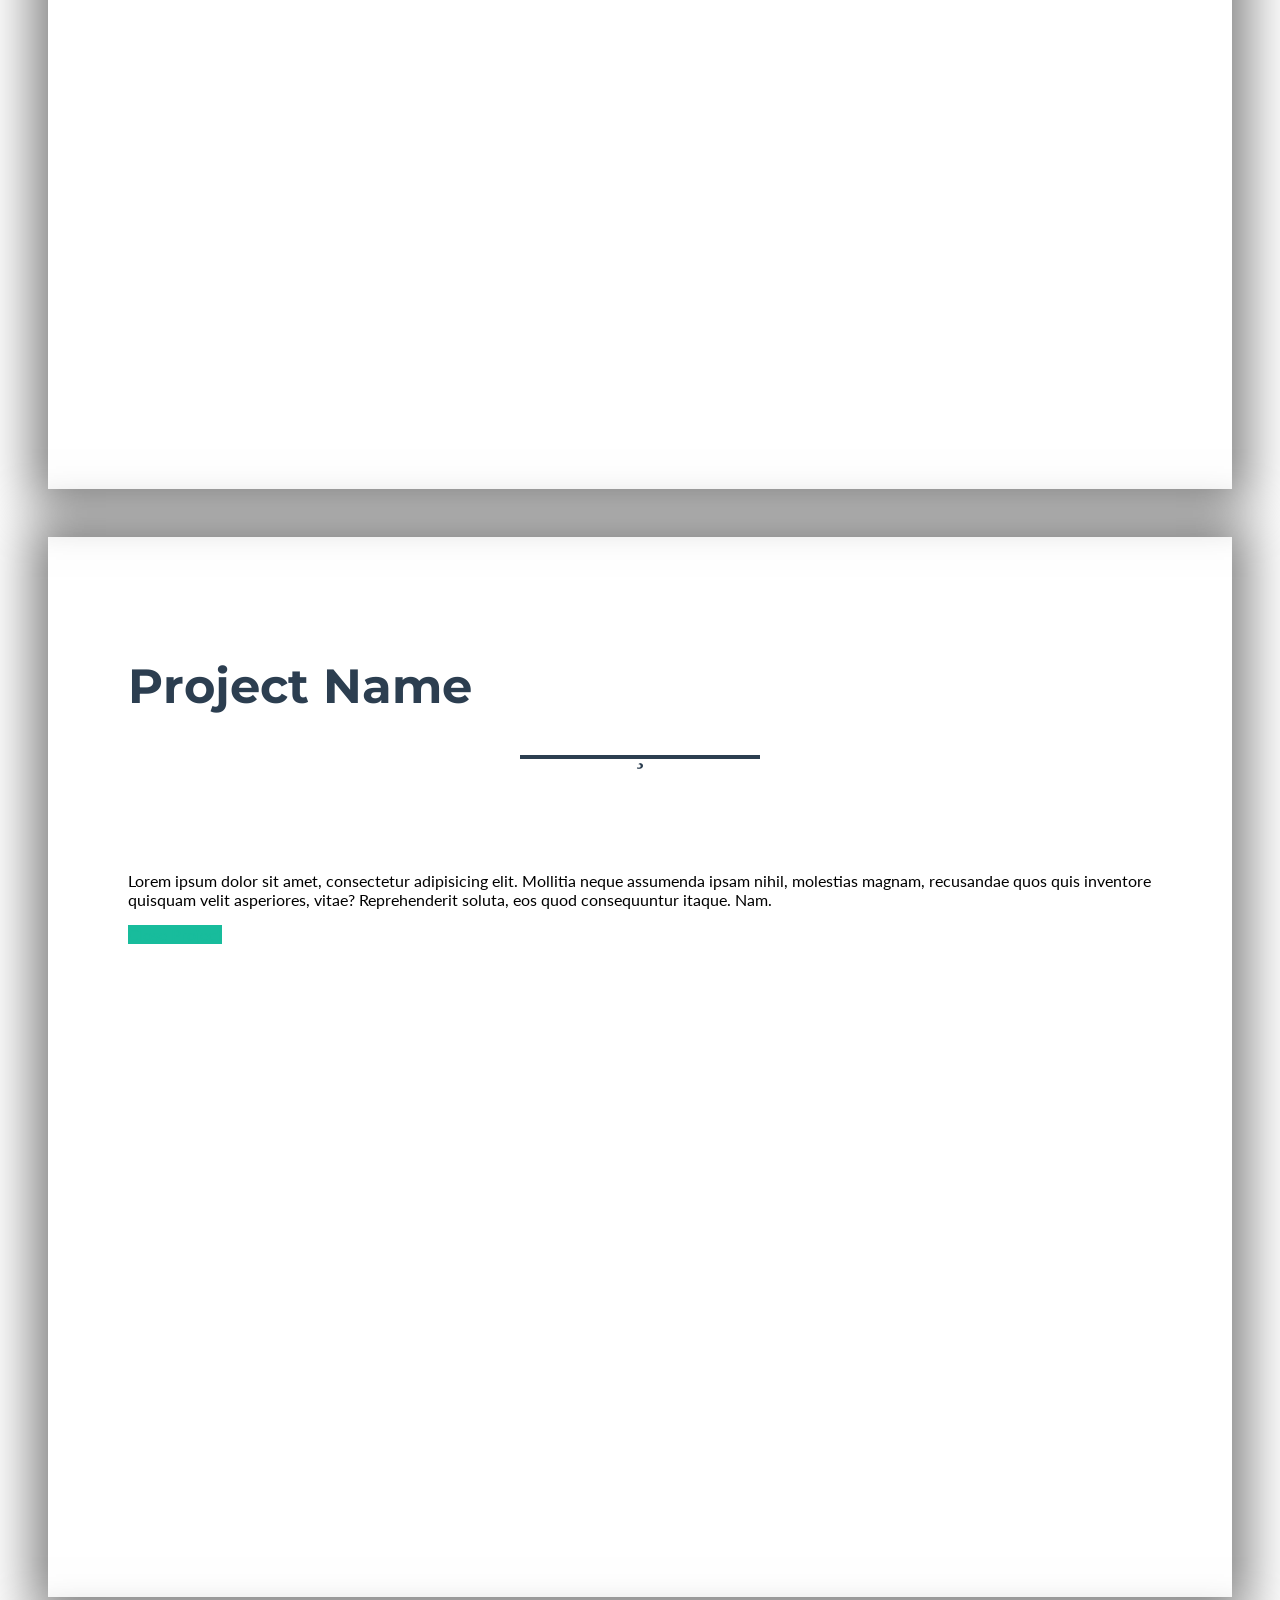
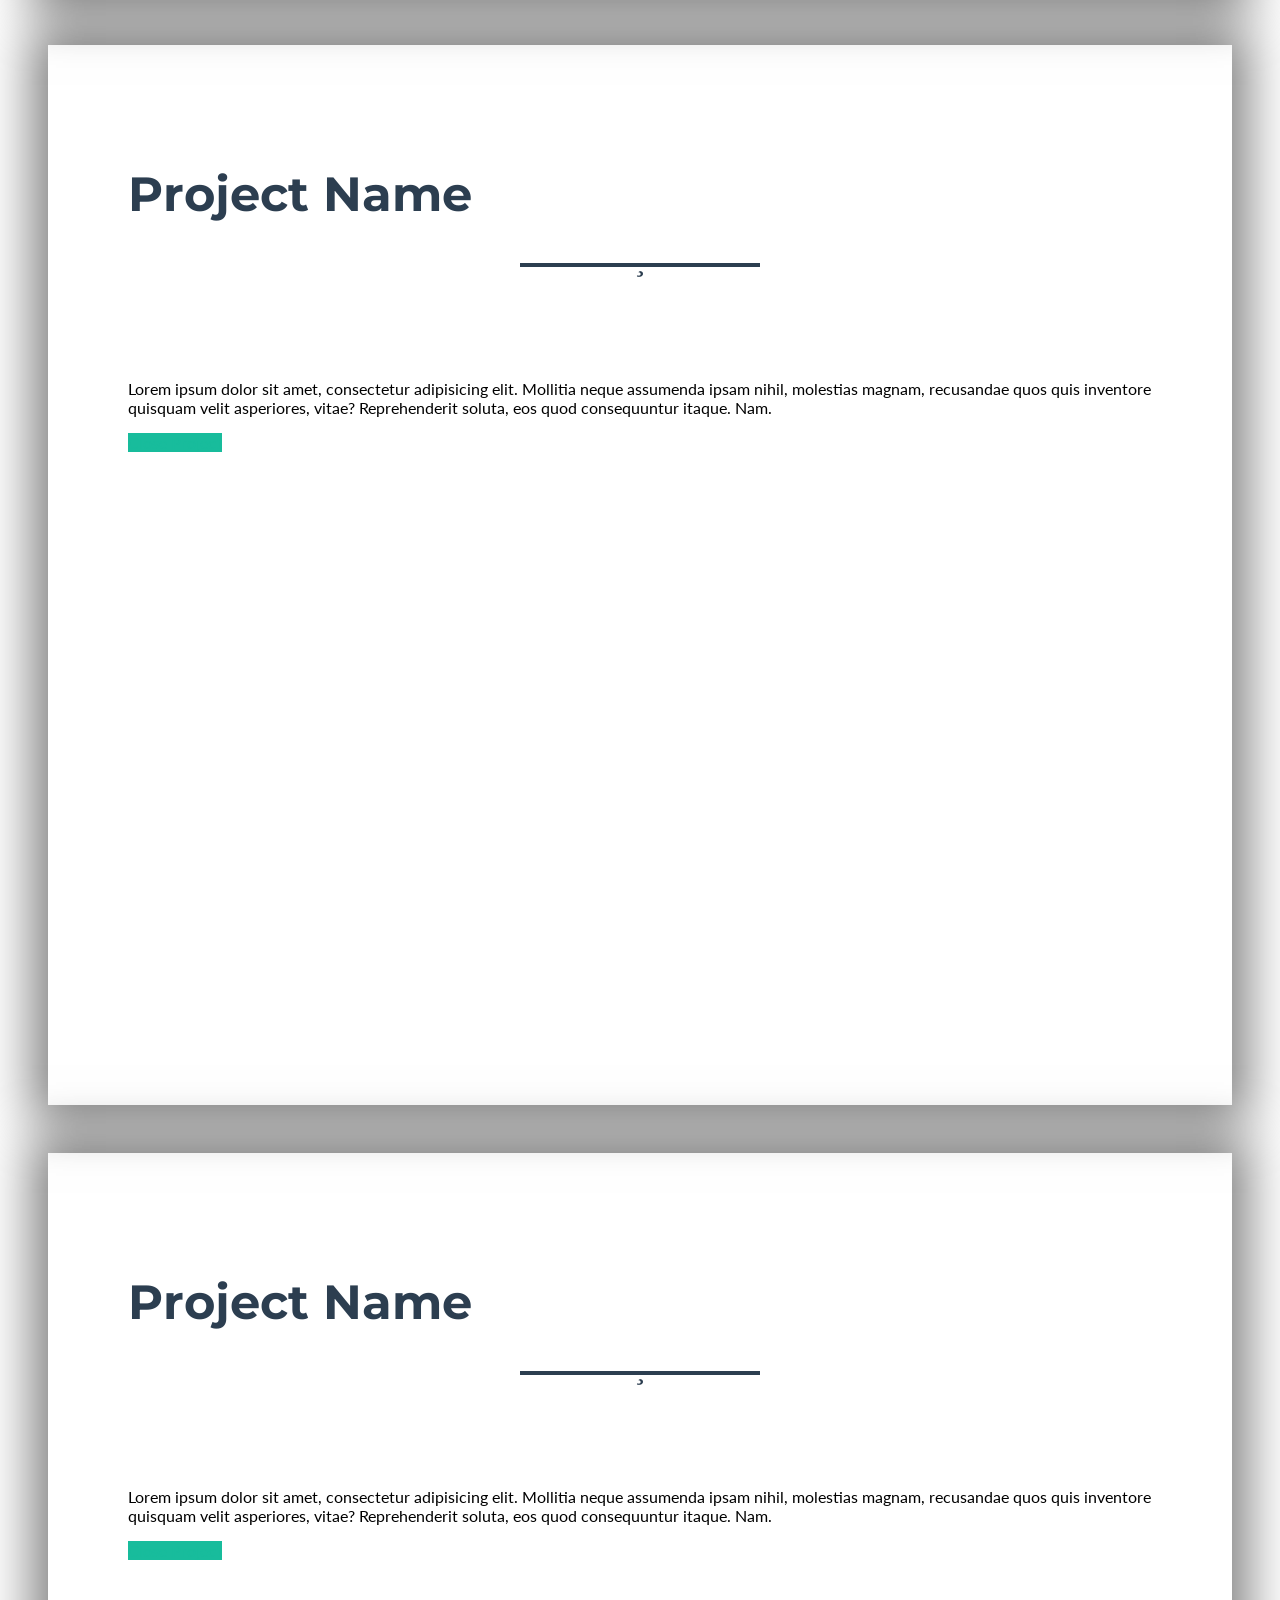
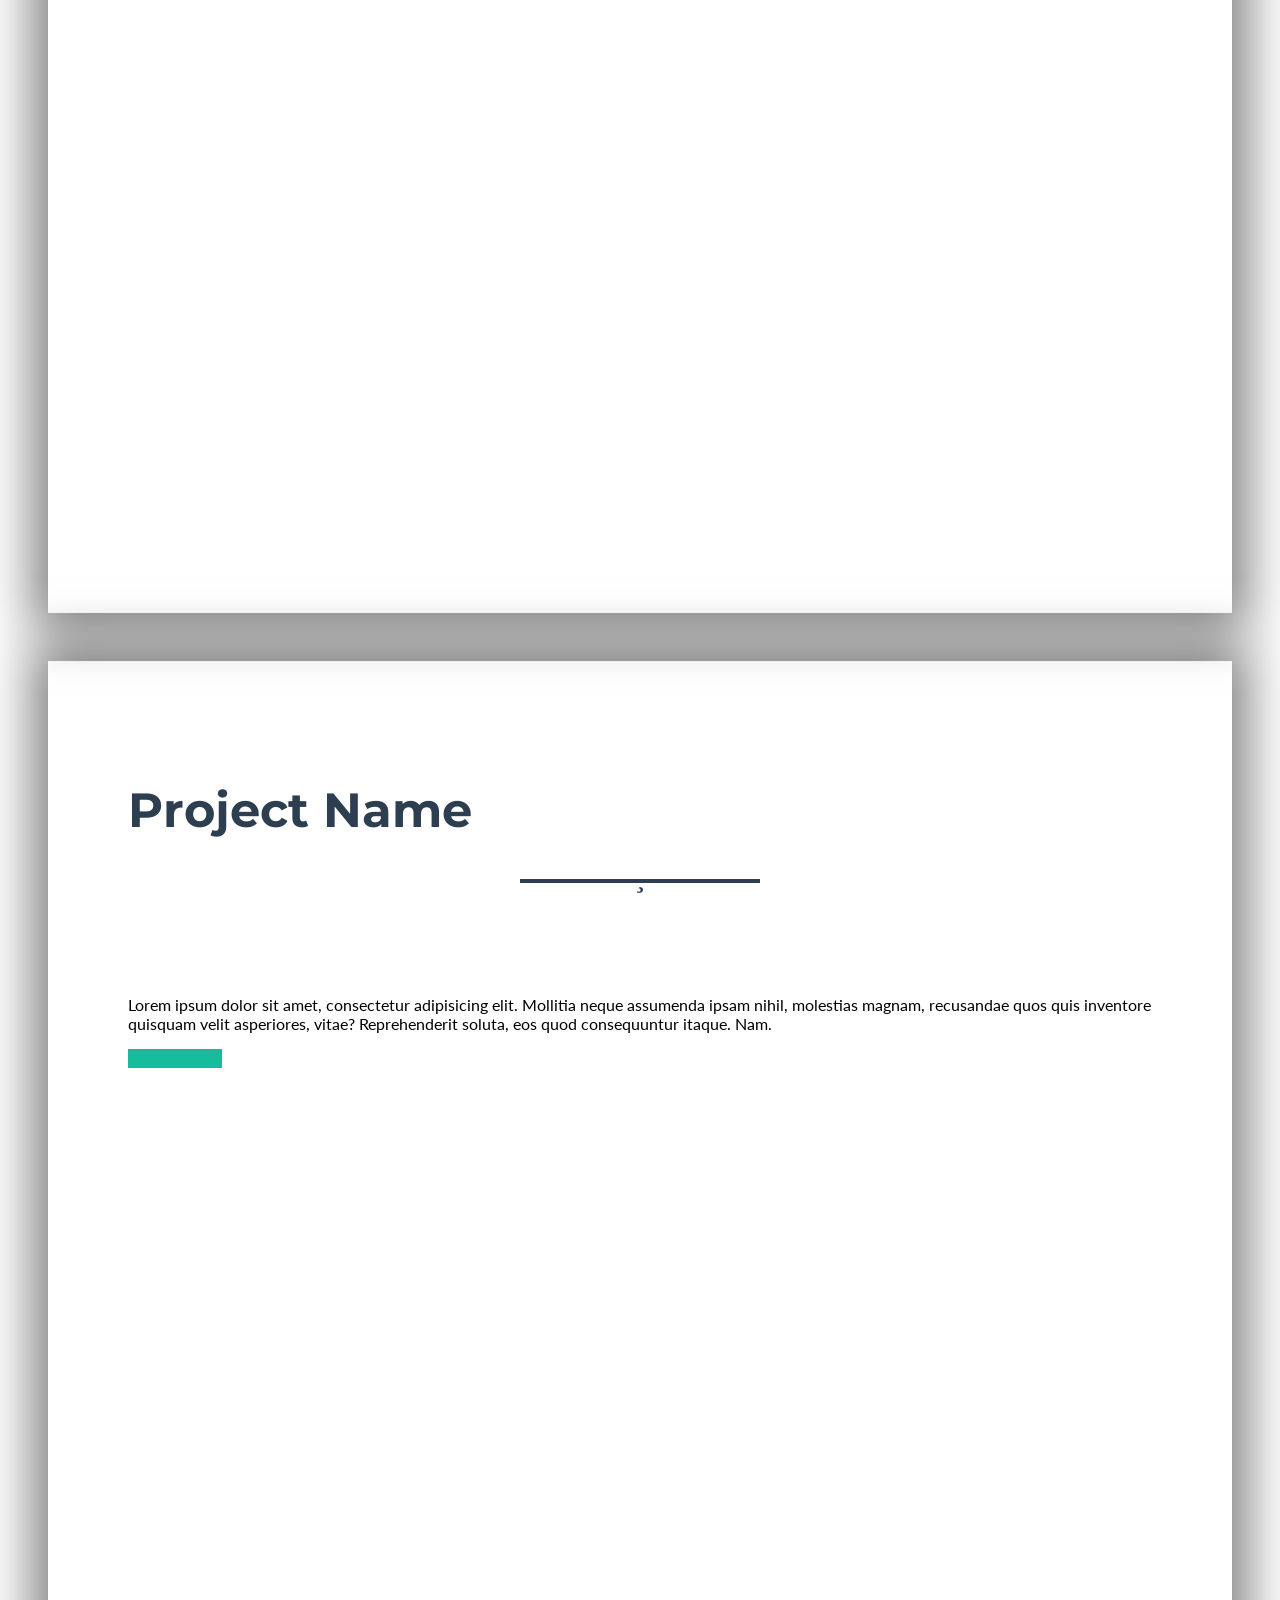
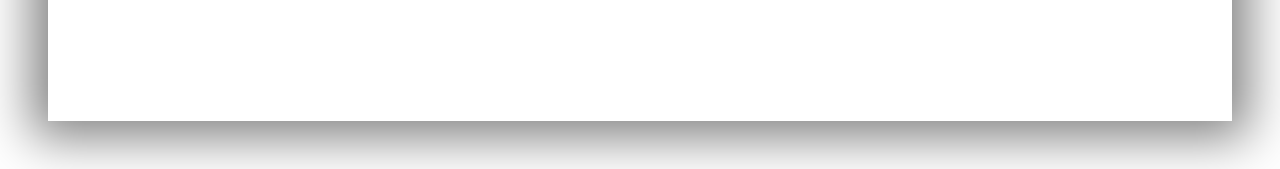
==== commit f376ac8f: "Add code for file upload. Add logic to ensure image preview has max height or width of 200px" ====
--- a/index.html
+++ b/index.html
@@ -72,9 +72,18 @@
       <hr class="star-dark mb-5">
       <div class="row">
         <div class="col-lg-8 mx-auto">
+            <div class="container" >
+                <p class="lead">Upload image for Prediction</p></br>
+              <input type="file" name="file" id="file">
+              <img id="imgPreview"/>
+              <!-- Drag and Drop container (code from http://makitweb.com/drag-and-drop-file-upload-with-jquery-and-ajax/)-->
+<!--             <div class="upload-area"  id="uploadfile">
+                <h1>Drag and Drop file here<br/>Or<br/>Click to select file</h1>
+            </div> -->
+            </div>
           <!-- To configure the contact form email address, go to mail/contact_me.php and update the email address in the PHP file on line 19. -->
           <!-- The form should work on most web servers, but if the form is not working you may need to configure your web server differently. -->
-          <form name="sentMessage" id="predictForm" novalidate="novalidate">
+<!--           <form name="sentMessage" id="predictForm" novalidate="novalidate">
             <div class="control-group">
               <div class="form-group floating-label-form-group controls mb-0 pb-2">
                 <label>Name</label>
@@ -108,7 +117,7 @@
             <div class="form-group">
               <button type="submit" class="btn btn-primary btn-xl" id="sendMessageButton">Send</button>
             </div>
-          </form>
+          </form> -->
           <p id="output_text">This is a paragraph.</p>
           <!-- To configure the contact form email address, go to mail/contact_me.php and update the email address in the PHP file on line 19. -->
           <!-- The form should work on most web servers, but if the form is not working you may need to configure your web server differently. -->
--- a/css/freelancer.min.css
+++ b/css/freelancer.min.css
@@ -0,0 +1,31 @@
+body{font-family:Lato}h1,h2,h3,h4,h5,h6{font-weight:700;font-family:Montserrat}hr.star-dark,hr.star-light{max-width:15rem;padding:0;text-align:center;border:none;border-top:solid .25rem;margin-top:2.5rem;margin-bottom:2.5rem;margin-left:auto;margin-right:auto}hr.star-dark:after,hr.star-light:after{position:relative;top:-.8em;display:inline-block;padding:0 .25em;content:'\f005';font-family:FontAwesome;font-size:2em}hr.star-light{border-color:#fff}hr.star-light:after{color:#fff;background-color:#18bc9c}hr.star-dark{border-color:#2c3e50}hr.star-dark:after{color:#2c3e50;background-color:#fff}section{padding:6rem 0}section h2{font-size:2.25rem;line-height:2rem}@media (min-width:992px){section h2{font-size:3rem;line-height:2.5rem}}.btn-xl{padding:1rem 1.75rem;font-size:1.25rem}.btn-social{width:3.25rem;height:3.25rem;font-size:1.25rem;line-height:2rem}.scroll-to-top{z-index:1042;right:1rem;bottom:1rem;display:none}.scroll-to-top a{width:3.5rem;height:3.5rem;background-color:rgba(33,37,41,.5);line-height:3.1rem}#mainNav{padding-top:1rem;padding-bottom:1rem;font-weight:700;font-family:Montserrat}#mainNav .navbar-brand{color:#fff}#mainNav .navbar-nav{margin-top:1rem;letter-spacing:.0625rem}#mainNav .navbar-nav li.nav-item a.nav-link{color:#fff}#mainNav .navbar-nav li.nav-item a.nav-link:hover{color:#18bc9c}#mainNav .navbar-nav li.nav-item a.nav-link:active,#mainNav .navbar-nav li.nav-item a.nav-link:focus{color:#fff}#mainNav .navbar-nav li.nav-item a.nav-link.active{color:#18bc9c}#mainNav .navbar-toggler{font-size:80%;padding:.8rem}@media (min-width:992px){#mainNav{padding-top:1.5rem;padding-bottom:1.5rem;-webkit-transition:padding-top .3s,padding-bottom .3s;-moz-transition:padding-top .3s,padding-bottom .3s;transition:padding-top .3s,padding-bottom .3s}#mainNav .navbar-brand{font-size:2em;-webkit-transition:font-size .3s;-moz-transition:font-size .3s;transition:font-size .3s}#mainNav .navbar-nav{margin-top:0}#mainNav .navbar-nav>li.nav-item>a.nav-link.active{color:#fff;background:#18bc9c}#mainNav .navbar-nav>li.nav-item>a.nav-link.active:active,#mainNav .navbar-nav>li.nav-item>a.nav-link.active:focus,#mainNav .navbar-nav>li.nav-item>a.nav-link.active:hover{color:#fff;background:#18bc9c}#mainNav.navbar-shrink{padding-top:.5rem;padding-bottom:.5rem}#mainNav.navbar-shrink .navbar-brand{font-size:1.5em}}header.masthead{padding-top:calc(6rem + 72px);padding-bottom:6rem}header.masthead h1{font-size:3rem;line-height:3rem}header.masthead h2{font-size:1.3rem;font-family:Lato}@media (min-width:992px){header.masthead{padding-top:calc(6rem + 106px);padding-bottom:6rem}header.masthead h1{font-size:4.75em;line-height:4rem}header.masthead h2{font-size:1.75em}}.portfolio{margin-bottom:-15px}.portfolio .portfolio-item{position:relative;display:block;max-width:25rem;margin-bottom:15px}.portfolio .portfolio-item .portfolio-item-caption{-webkit-transition:all ease .5s;-moz-transition:all ease .5s;transition:all ease .5s;opacity:0;background-color:rgba(24,188,156,.9)}.portfolio .portfolio-item .portfolio-item-caption:hover{opacity:1}.portfolio .portfolio-item .portfolio-item-caption .portfolio-item-caption-content{font-size:1.5rem}@media (min-width:576px){.portfolio{margin-bottom:-30px}.portfolio .portfolio-item{margin-bottom:30px}}.portfolio-modal .portfolio-modal-dialog{padding:3rem 1rem;min-height:calc(100vh - 2rem);margin:1rem calc(1rem - 8px);position:relative;z-index:2;-moz-box-shadow:0 0 3rem 1rem rgba(0,0,0,.5);-webkit-box-shadow:0 0 3rem 1rem rgba(0,0,0,.5);box-shadow:0 0 3rem 1rem rgba(0,0,0,.5)}.portfolio-modal .portfolio-modal-dialog .close-button{position:absolute;top:2rem;right:2rem}.portfolio-modal .portfolio-modal-dialog .close-button i{line-height:38px}.portfolio-modal .portfolio-modal-dialog h2{font-size:2rem}@media (min-width:768px){.portfolio-modal .portfolio-modal-dialog{min-height:100vh;padding:5rem;margin:3rem calc(3rem - 8px)}.portfolio-modal .portfolio-modal-dialog h2{font-size:3rem}}.floating-label-form-group{position:relative;border-bottom:1px solid #e9ecef}.floating-label-form-group input,.floating-label-form-group textarea{font-size:1.5em;position:relative;z-index:1;padding-right:0;padding-left:0;resize:none;border:none;border-radius:0;background:0 0;box-shadow:none!important}.floating-label-form-group label{font-size:.85em;line-height:1.764705882em;position:relative;z-index:0;top:2em;display:block;margin:0;-webkit-transition:top .3s ease,opacity .3s ease;-moz-transition:top .3s ease,opacity .3s ease;-ms-transition:top .3s ease,opacity .3s ease;transition:top .3s ease,opacity .3s ease;vertical-align:middle;vertical-align:baseline;opacity:0}.floating-label-form-group:not(:first-child){padding-left:14px;border-left:1px solid #e9ecef}.floating-label-form-group-with-value label{top:0;opacity:1}.floating-label-form-group-with-focus label{color:#18bc9c}form .row:first-child .floating-label-form-group{border-top:1px solid #e9ecef}.footer{padding-top:5rem;padding-bottom:5rem;background-color:#2c3e50;color:#fff}.copyright{background-color:#1a252f}a{color:#18bc9c}a:active,a:focus,a:hover{color:#128f76}.btn{border-width:2px}.bg-primary{background-color:#18bc9c!important}.bg-secondary{background-color:#2c3e50!important}.text-primary{color:#18bc9c!important}.text-secondary{color:#2c3e50!important}.btn-primary{background-color:#18bc9c;border-color:#18bc9c}.btn-primary:active,.btn-primary:focus,.btn-primary:hover{background-color:#128f76;border-color:#128f76}.btn-secondary{background-color:#2c3e50;border-color:#2c3e50}.btn-secondary:active,.btn-secondary:focus,.btn-secondary:hover{background-color:#1a252f;border-color:#1a252f}
+
+.upload-area{
+    width: 70%;
+    /* height: 200px; */
+    border: 2px solid lightgray;
+    border-radius: 3px;
+    margin: 0 auto;
+    /* margin-top: 100px; */
+    text-align: center;
+    overflow: auto;
+}
+
+.upload-area h1{
+    text-align: center;
+    font-weight: normal;
+    margin: auto;
+    font-family: sans-serif;
+    line-height: 50px;
+    color: darkslategray;
+}
+
+/* #file{
+    display: none;
+} */
+
+#imgPreview{
+    width: 200px;
+    height: 200px;
+    border: 2px solid lightgray;
+}
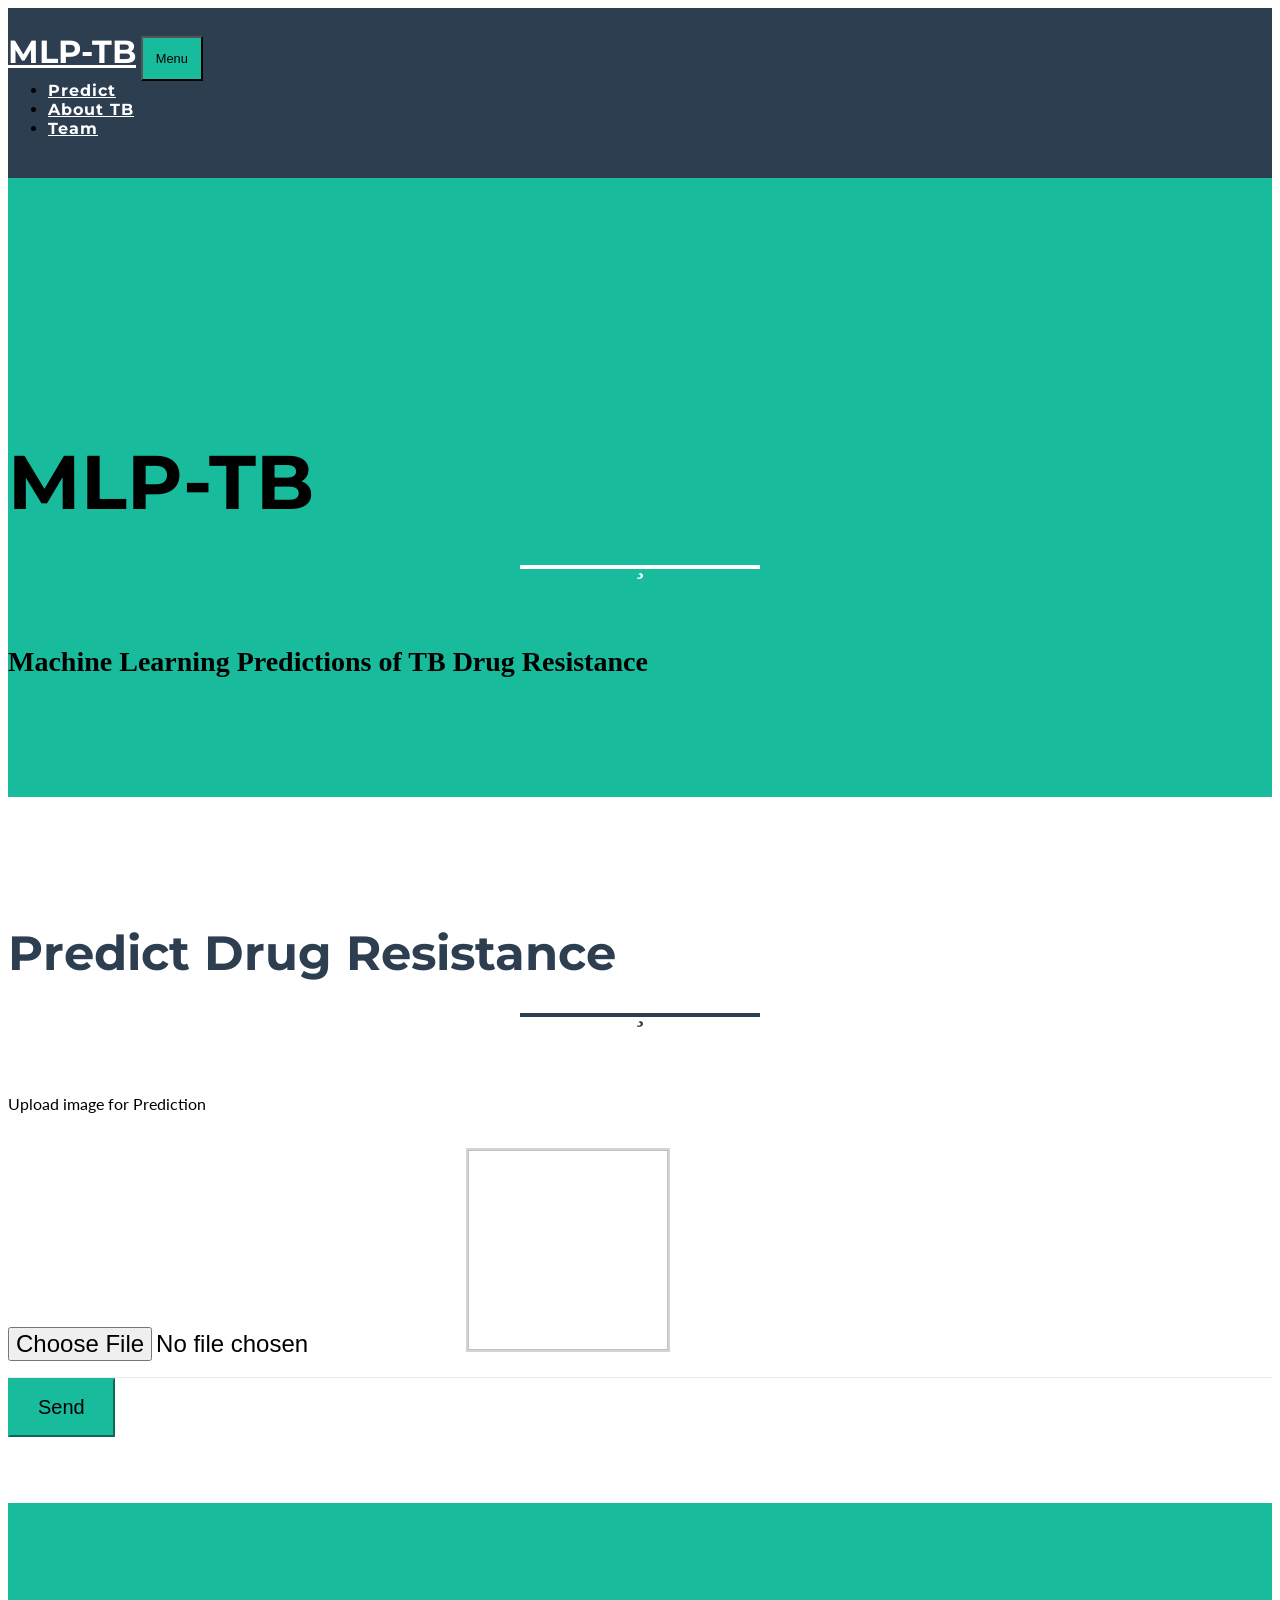
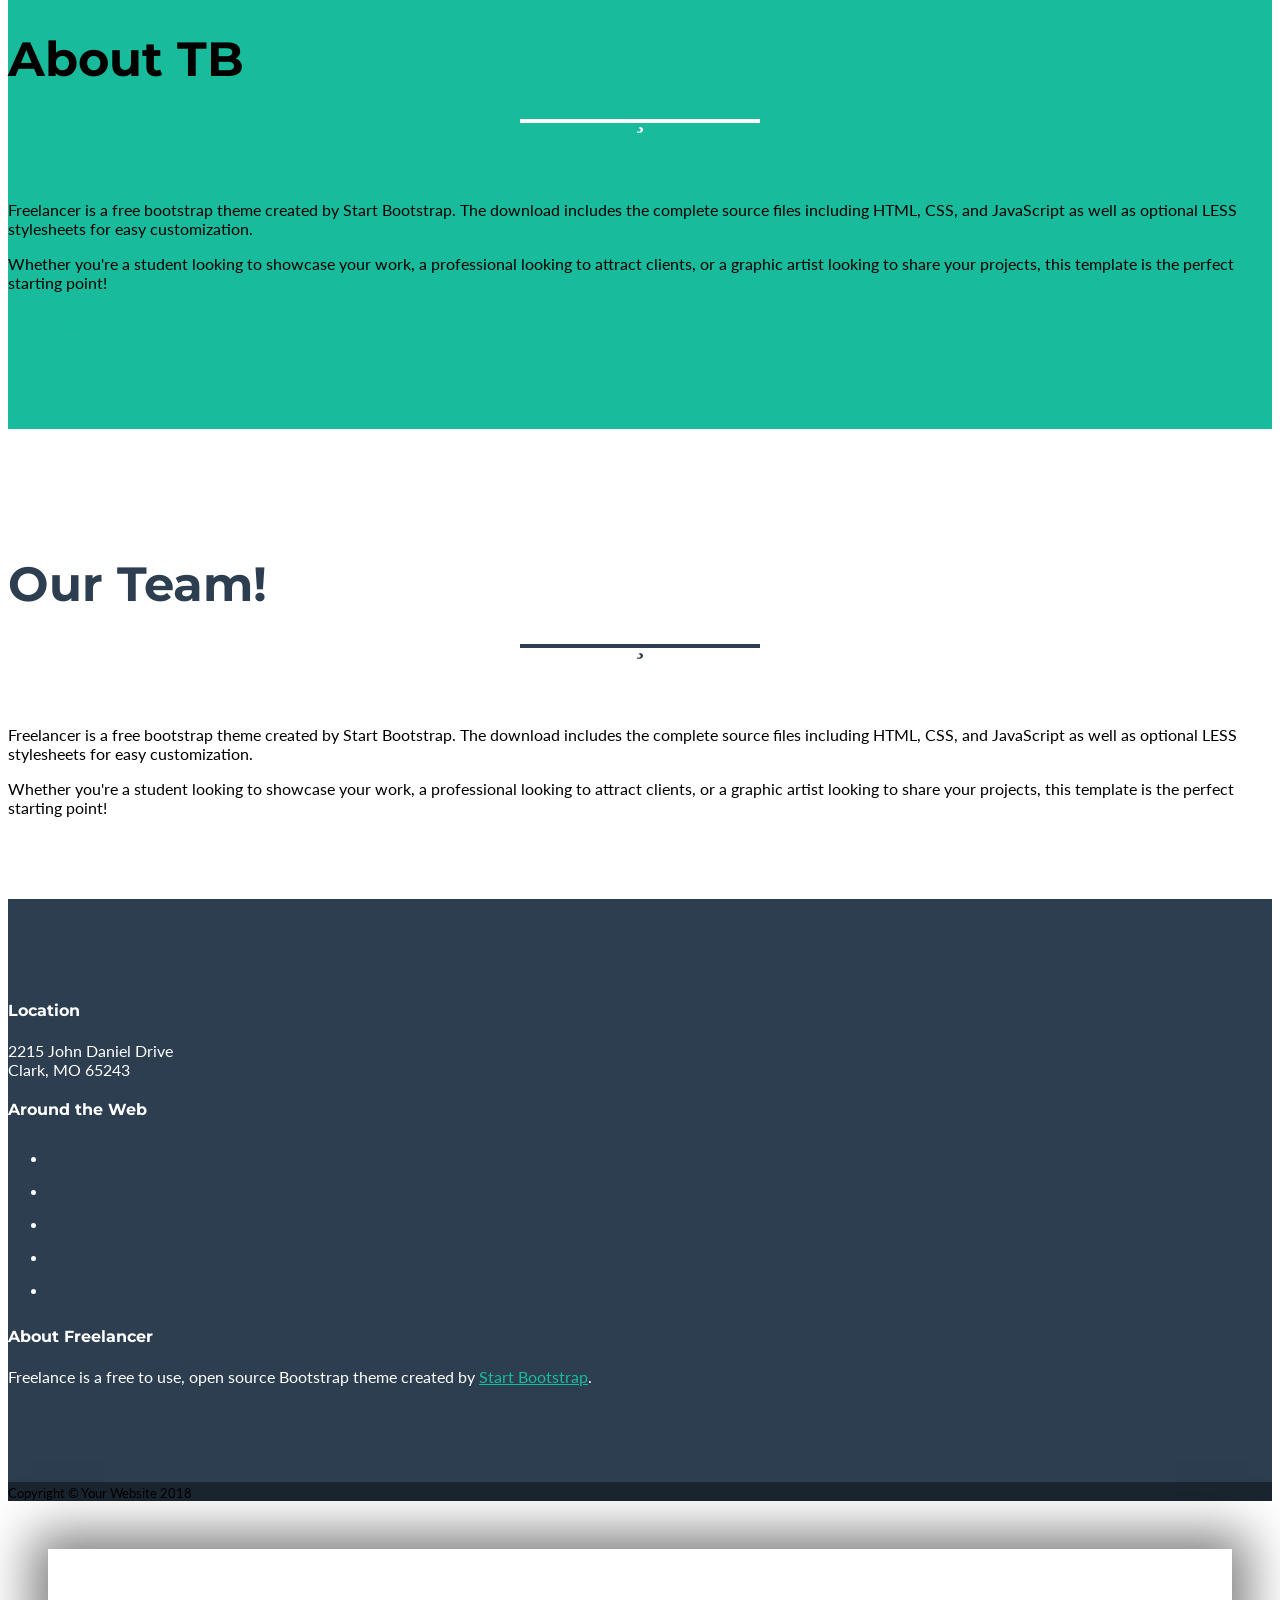
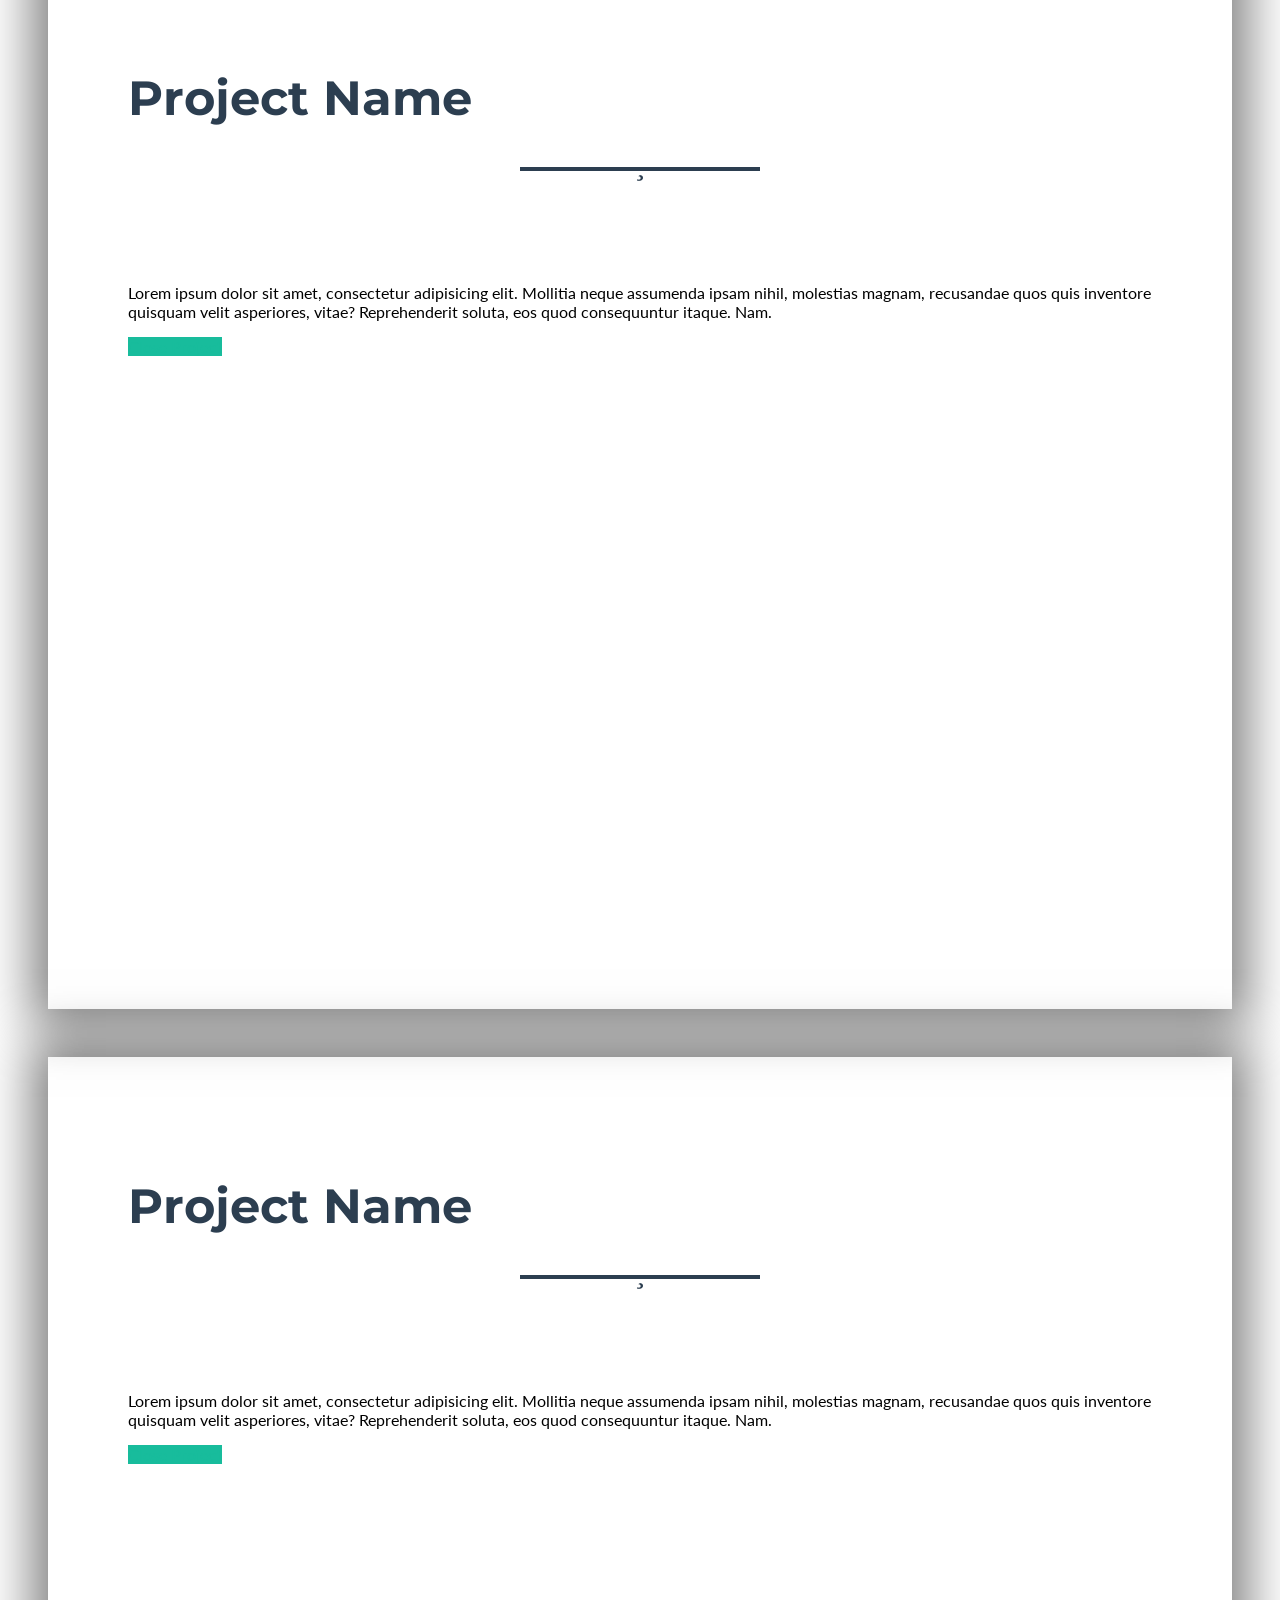
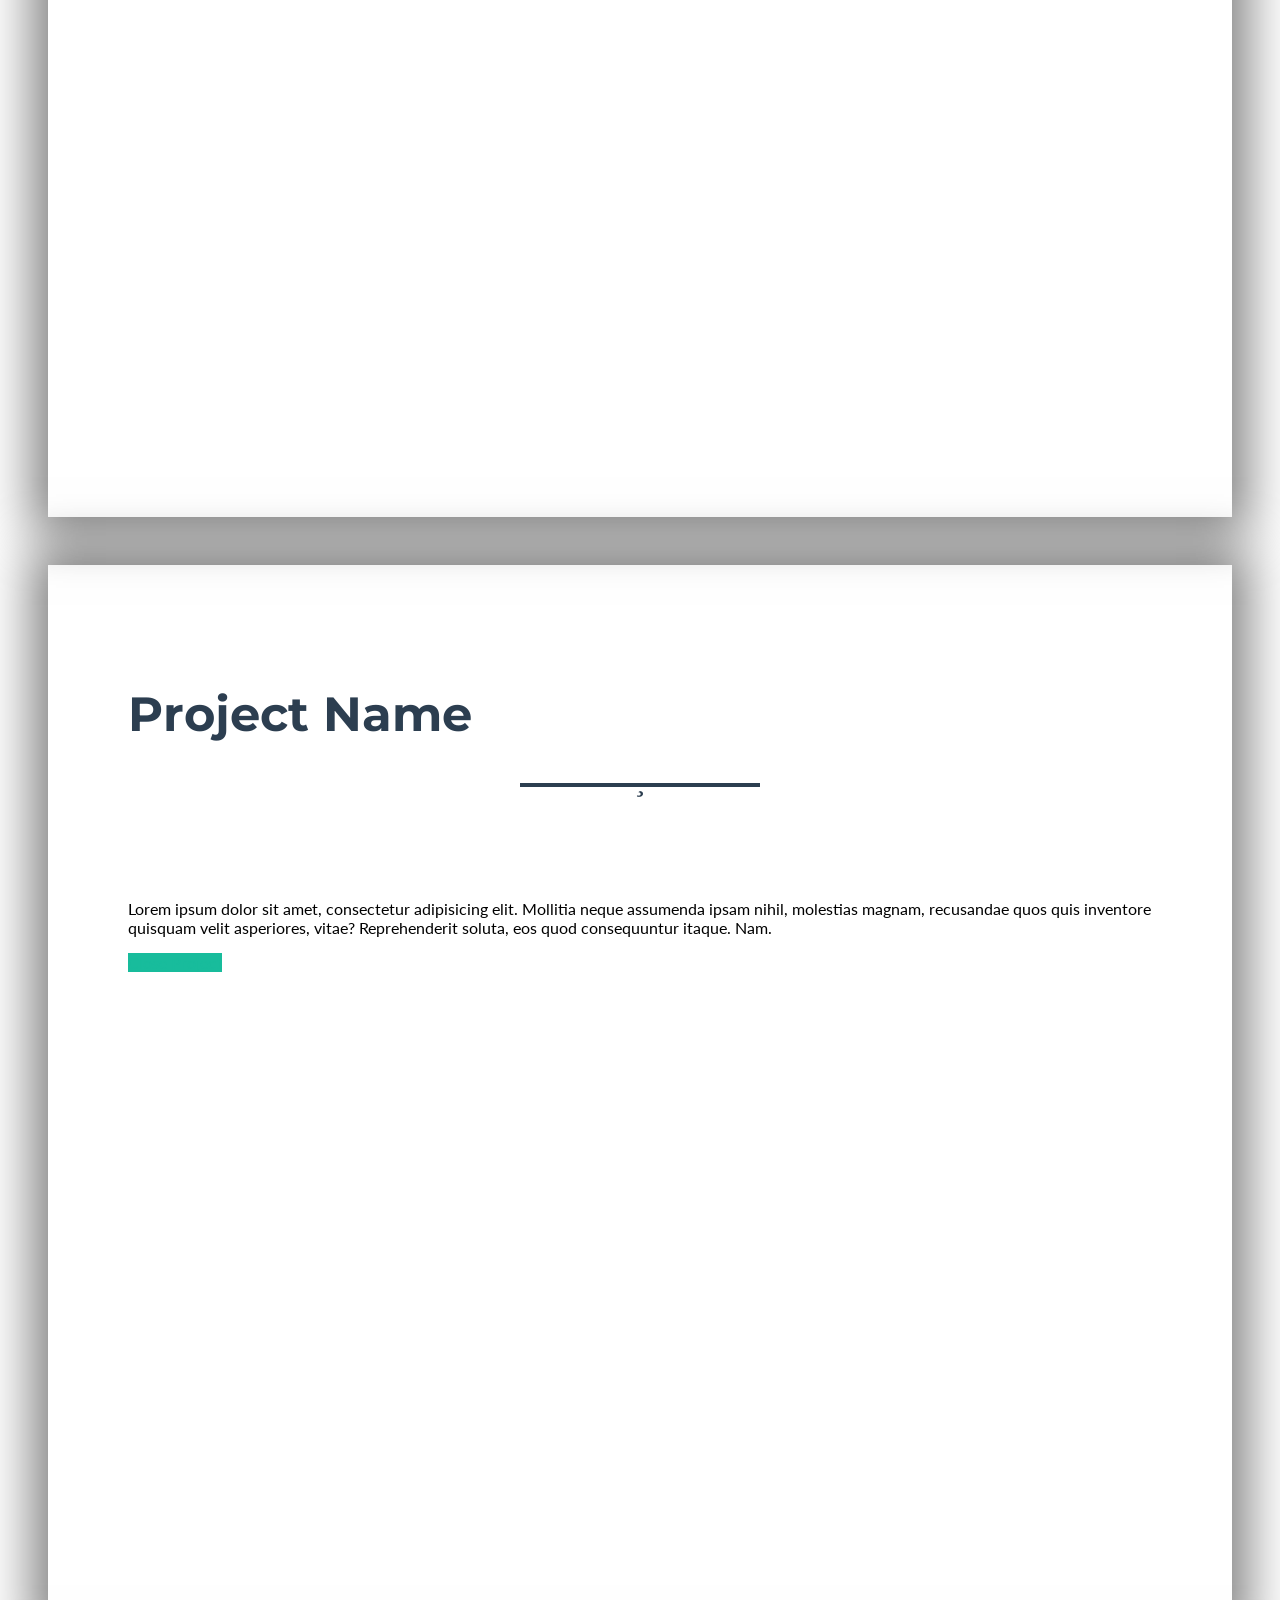
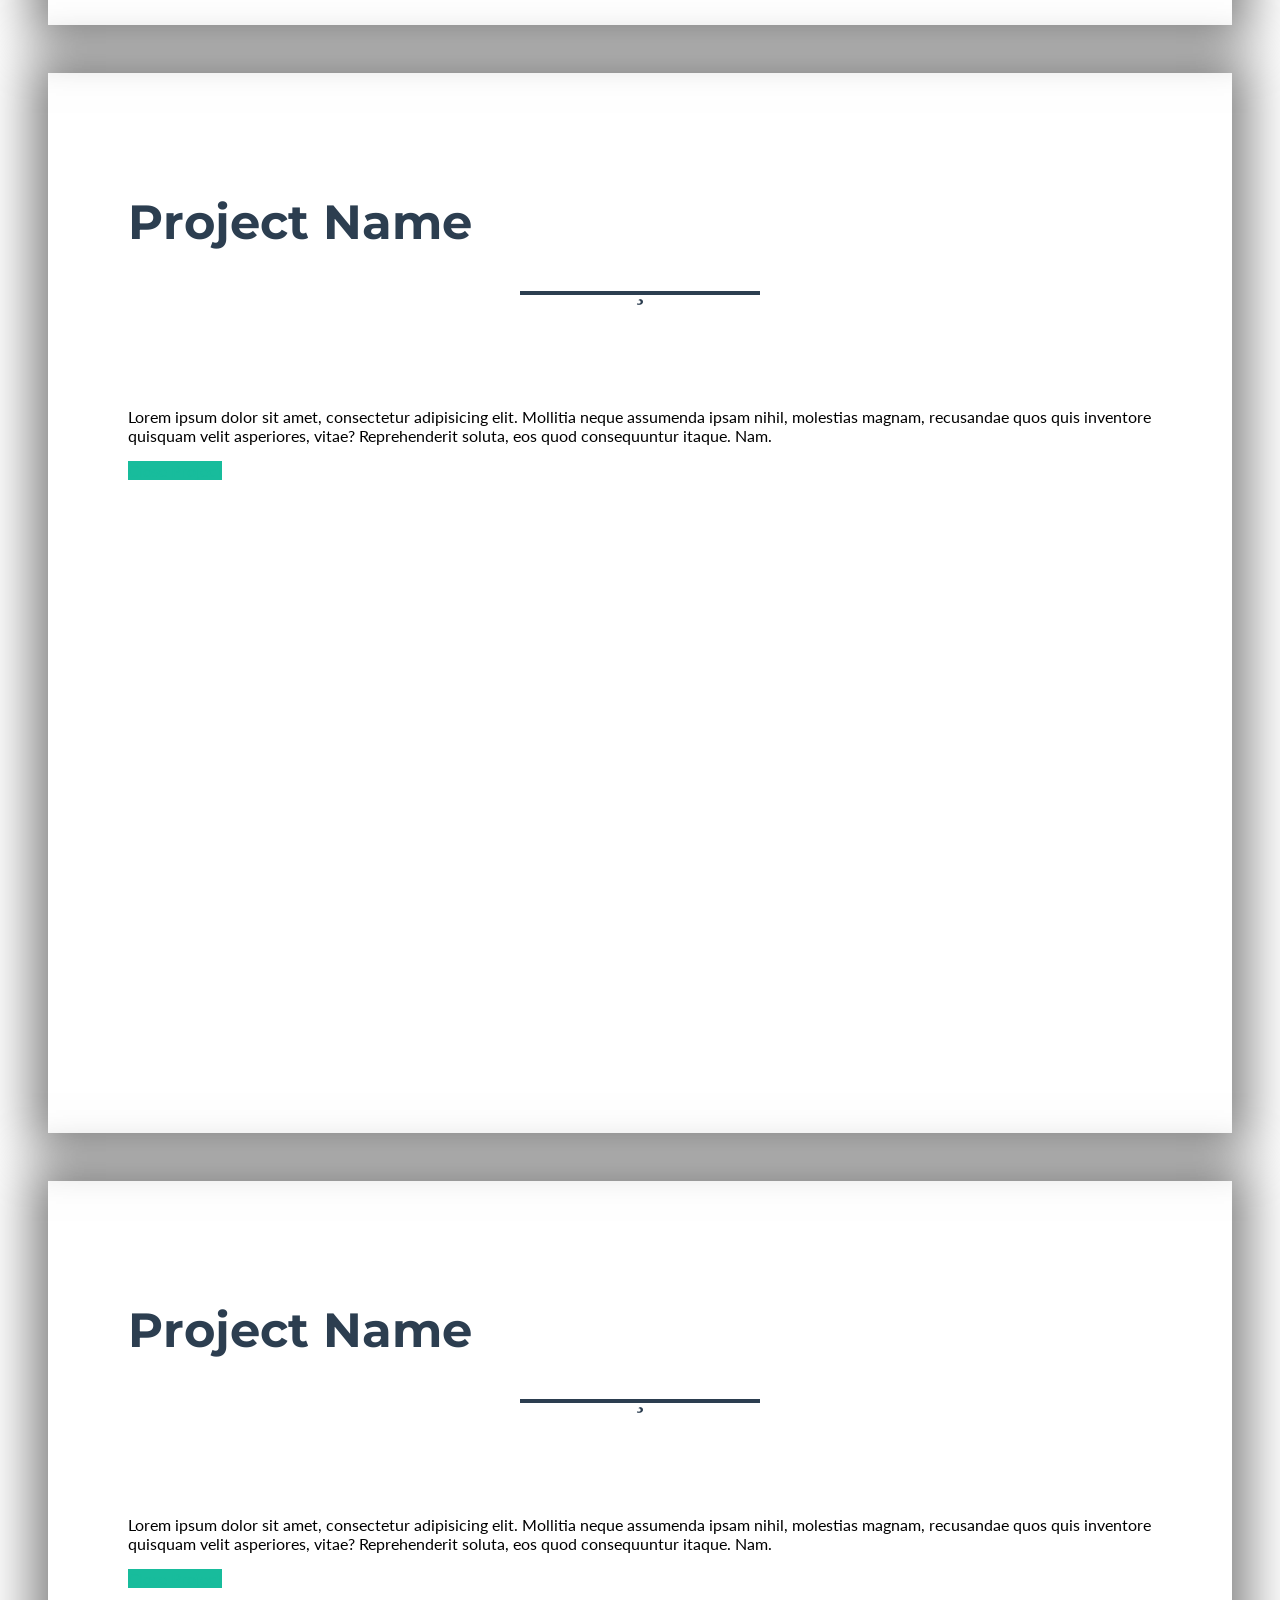
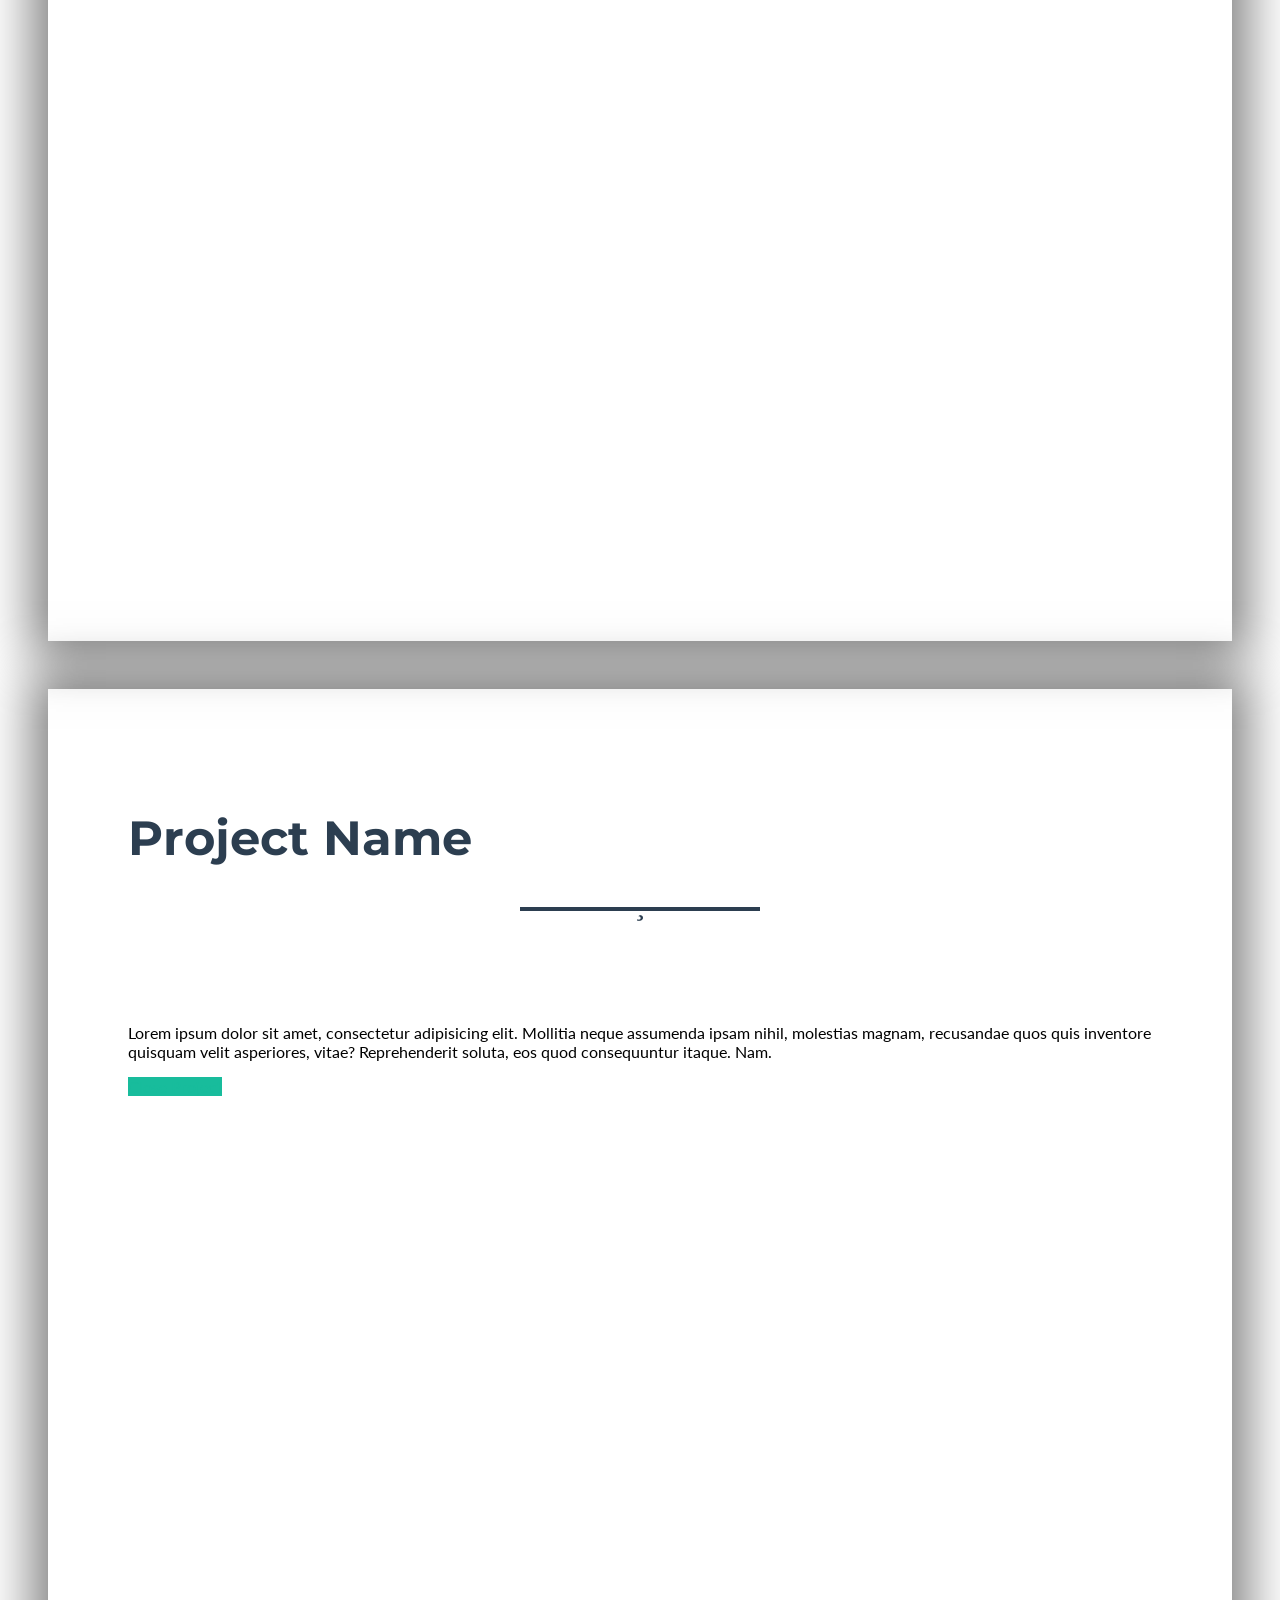
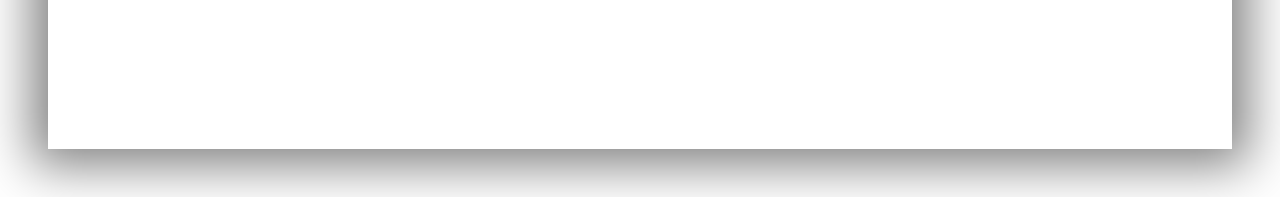
==== commit 2367081a: "Add image preview after upload. Throw error alert if form is submitted before image upload." ====
--- a/index.html
+++ b/index.html
@@ -72,18 +72,47 @@
       <hr class="star-dark mb-5">
       <div class="row">
         <div class="col-lg-8 mx-auto">
-            <div class="container" >
-                <p class="lead">Upload image for Prediction</p></br>
-              <input type="file" name="file" id="file">
-              <img id="imgPreview"/>
-              <!-- Drag and Drop container (code from http://makitweb.com/drag-and-drop-file-upload-with-jquery-and-ajax/)-->
-<!--             <div class="upload-area"  id="uploadfile">
-                <h1>Drag and Drop file here<br/>Or<br/>Click to select file</h1>
+          <form name="sentPredict" id="predictForm" novalidate="novalidate">
+            <!-- <div class="control-group">
+                  <div class="form-group floating-label-form-group controls mb-0 pb-2">
+                    <label>Name</label>
+                    <input class="form-control" id="name" type="text" placeholder="Name" required="required" data-validation-required-message="Please enter your name.">
+                    <p class="help-block text-danger"></p>
+                  </div>
+                </div> -->
+            <div class="control-group">
+              <div class="form-group floating-label-form-group controls mb-0 pb-2">
+                <!-- <label>Message</label>
+                <textarea readonly class="form-control" id="output_text" rows="1" placeholder="Upload image for Prediction" required="required"
+                  data-validation-required-message="Please upload an image."></textarea> -->
+                <p class="lead">Upload image for Prediction</p>
+                </br>
+                <input type="file" name="file" id="file" required>
+                <img id="imgPreview" />
+                <p class="help-block text-danger"></p>
+              </div>
+            </div>
+            <!-- <div class="control-group">
+              <div class="form-group">
+                <label for="exampleFormControlFile1">Example file input</label>
+                <p class="lead">Upload image for Prediction</p>
+                </br>
+                <input type="file" name="file" id="file" required>
+                <img id="imgPreview" />
+              </div>
             </div> -->
-            </div>
+            <!-- Drag and Drop container (code from http://makitweb.com/drag-and-drop-file-upload-with-jquery-and-ajax/)-->
+            <!--             <div class="upload-area"  id="uploadfile">
+                            <h1>Drag and Drop file here<br/>Or<br/>Click to select file</h1>
+                        </div> -->
+            <div id="success"></div>
+            <div class="form-group">
+              <button type="submit" class="btn btn-primary btn-xl" id="sendPredictButton">Send</button>
+            </div>
+          </form>
           <!-- To configure the contact form email address, go to mail/contact_me.php and update the email address in the PHP file on line 19. -->
           <!-- The form should work on most web servers, but if the form is not working you may need to configure your web server differently. -->
-<!--           <form name="sentMessage" id="predictForm" novalidate="novalidate">
+          <!--           <form name="sentMessage"id="predictForm" novalidate="novalidate">
             <div class="control-group">
               <div class="form-group floating-label-form-group controls mb-0 pb-2">
                 <label>Name</label>
@@ -118,7 +147,7 @@
               <button type="submit" class="btn btn-primary btn-xl" id="sendMessageButton">Send</button>
             </div>
           </form> -->
-          <p id="output_text">This is a paragraph.</p>
+          <!-- <p id="output_text">This is a paragraph.</p> -->
           <!-- To configure the contact form email address, go to mail/contact_me.php and update the email address in the PHP file on line 19. -->
           <!-- The form should work on most web servers, but if the form is not working you may need to configure your web server differently. -->
           <!-- <form name="sentMessage" id="contactForm" novalidate="novalidate">
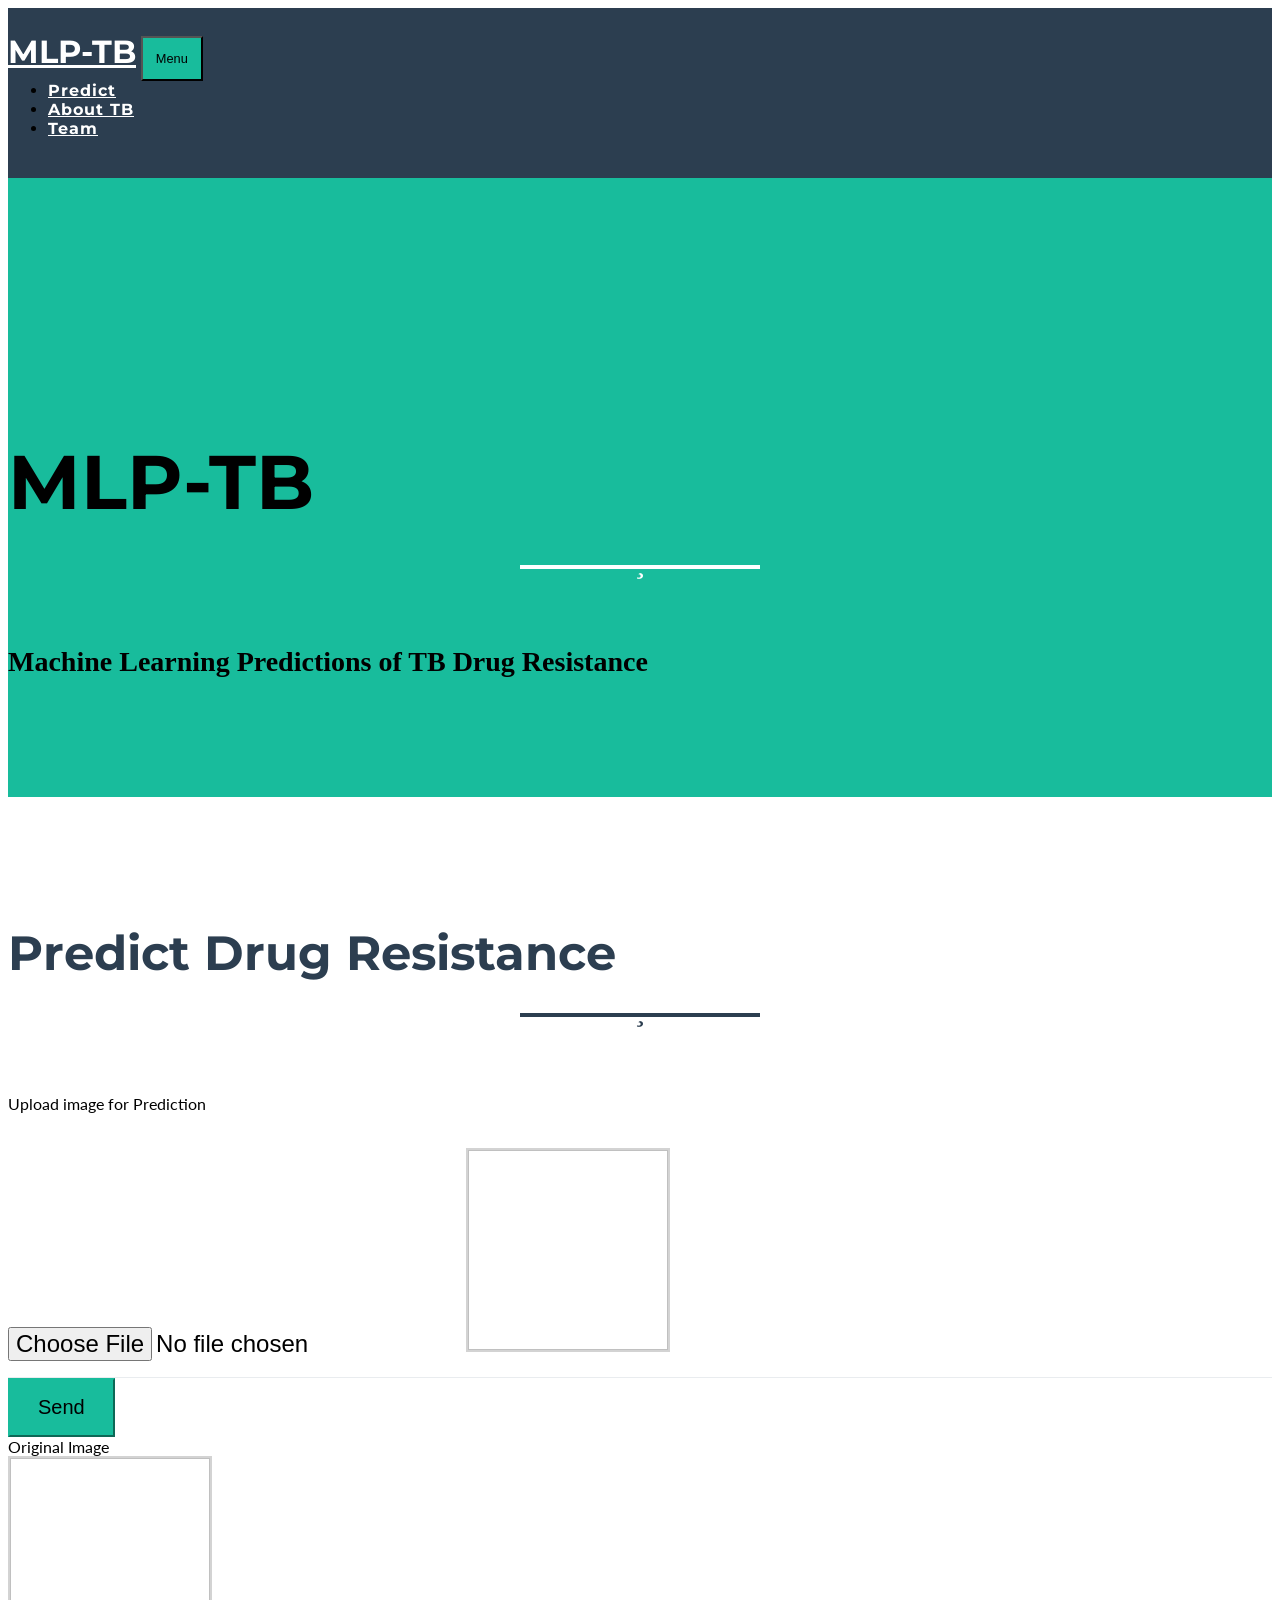
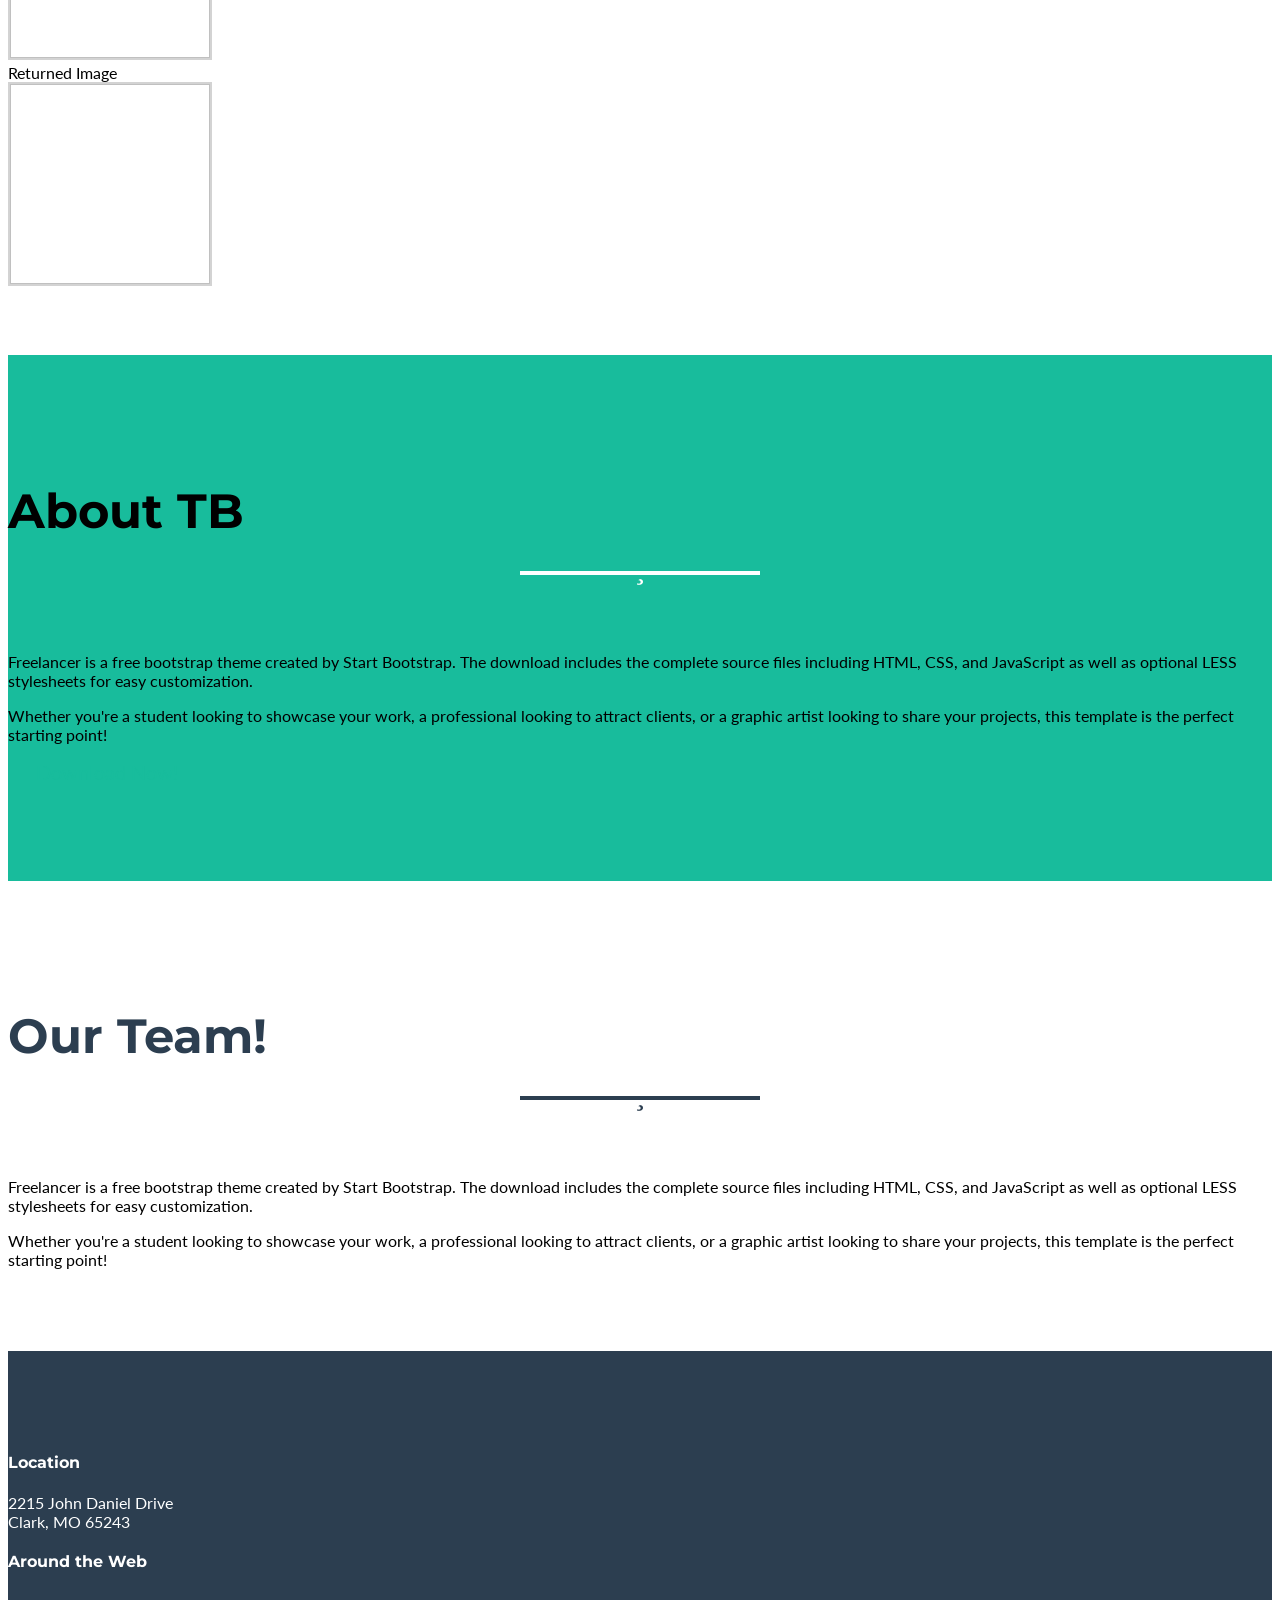
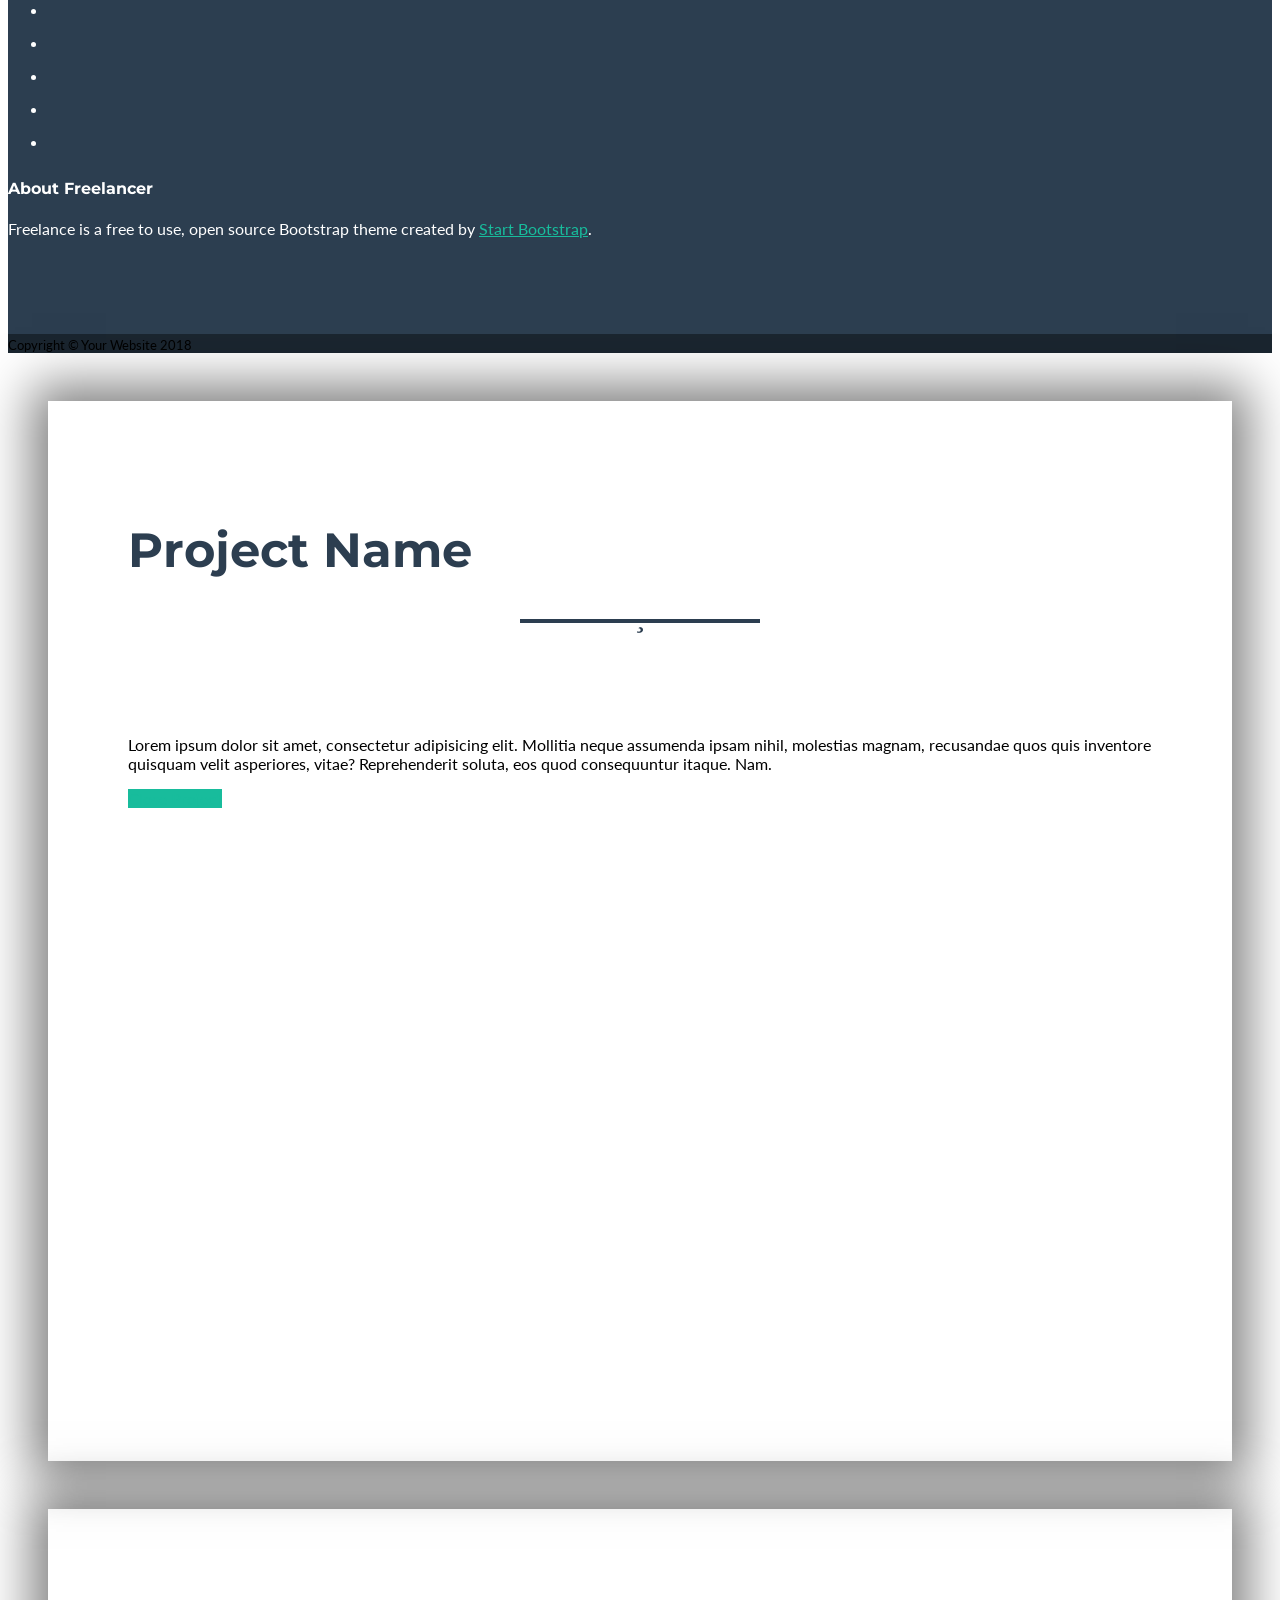
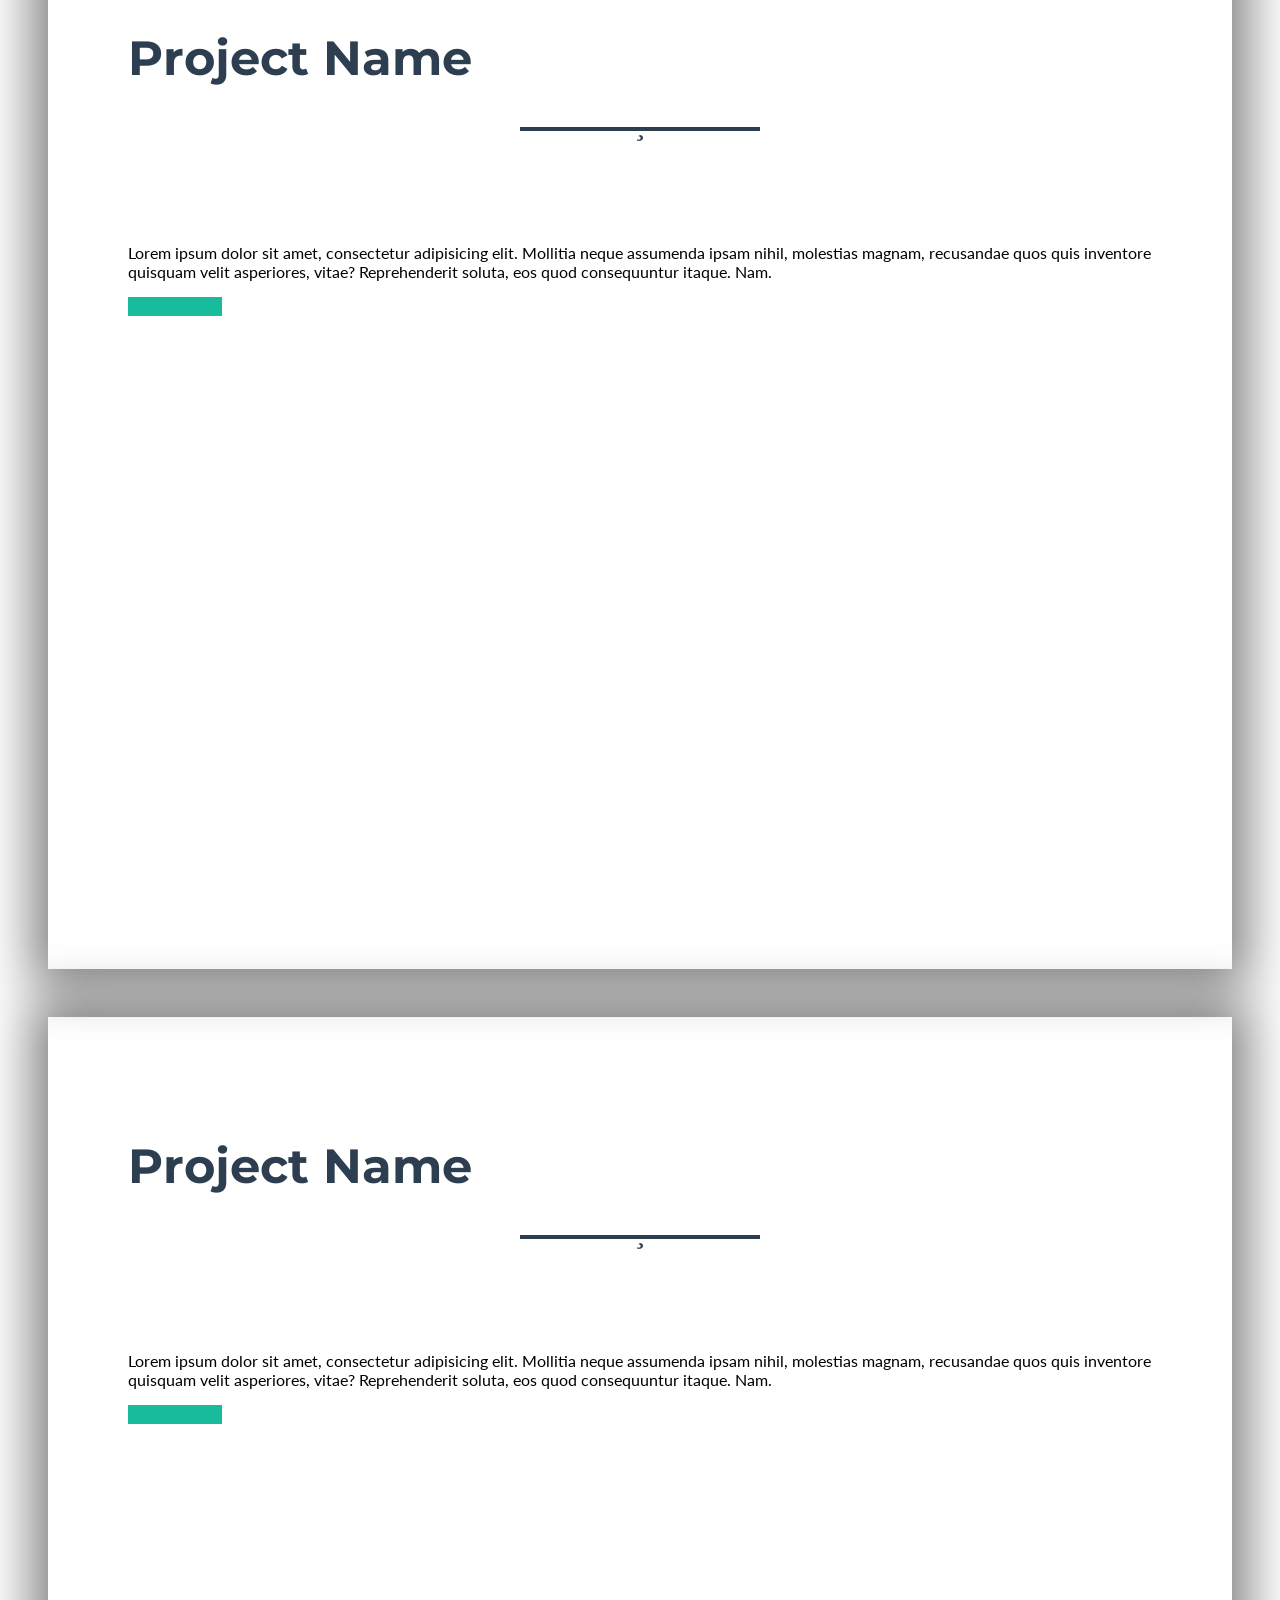
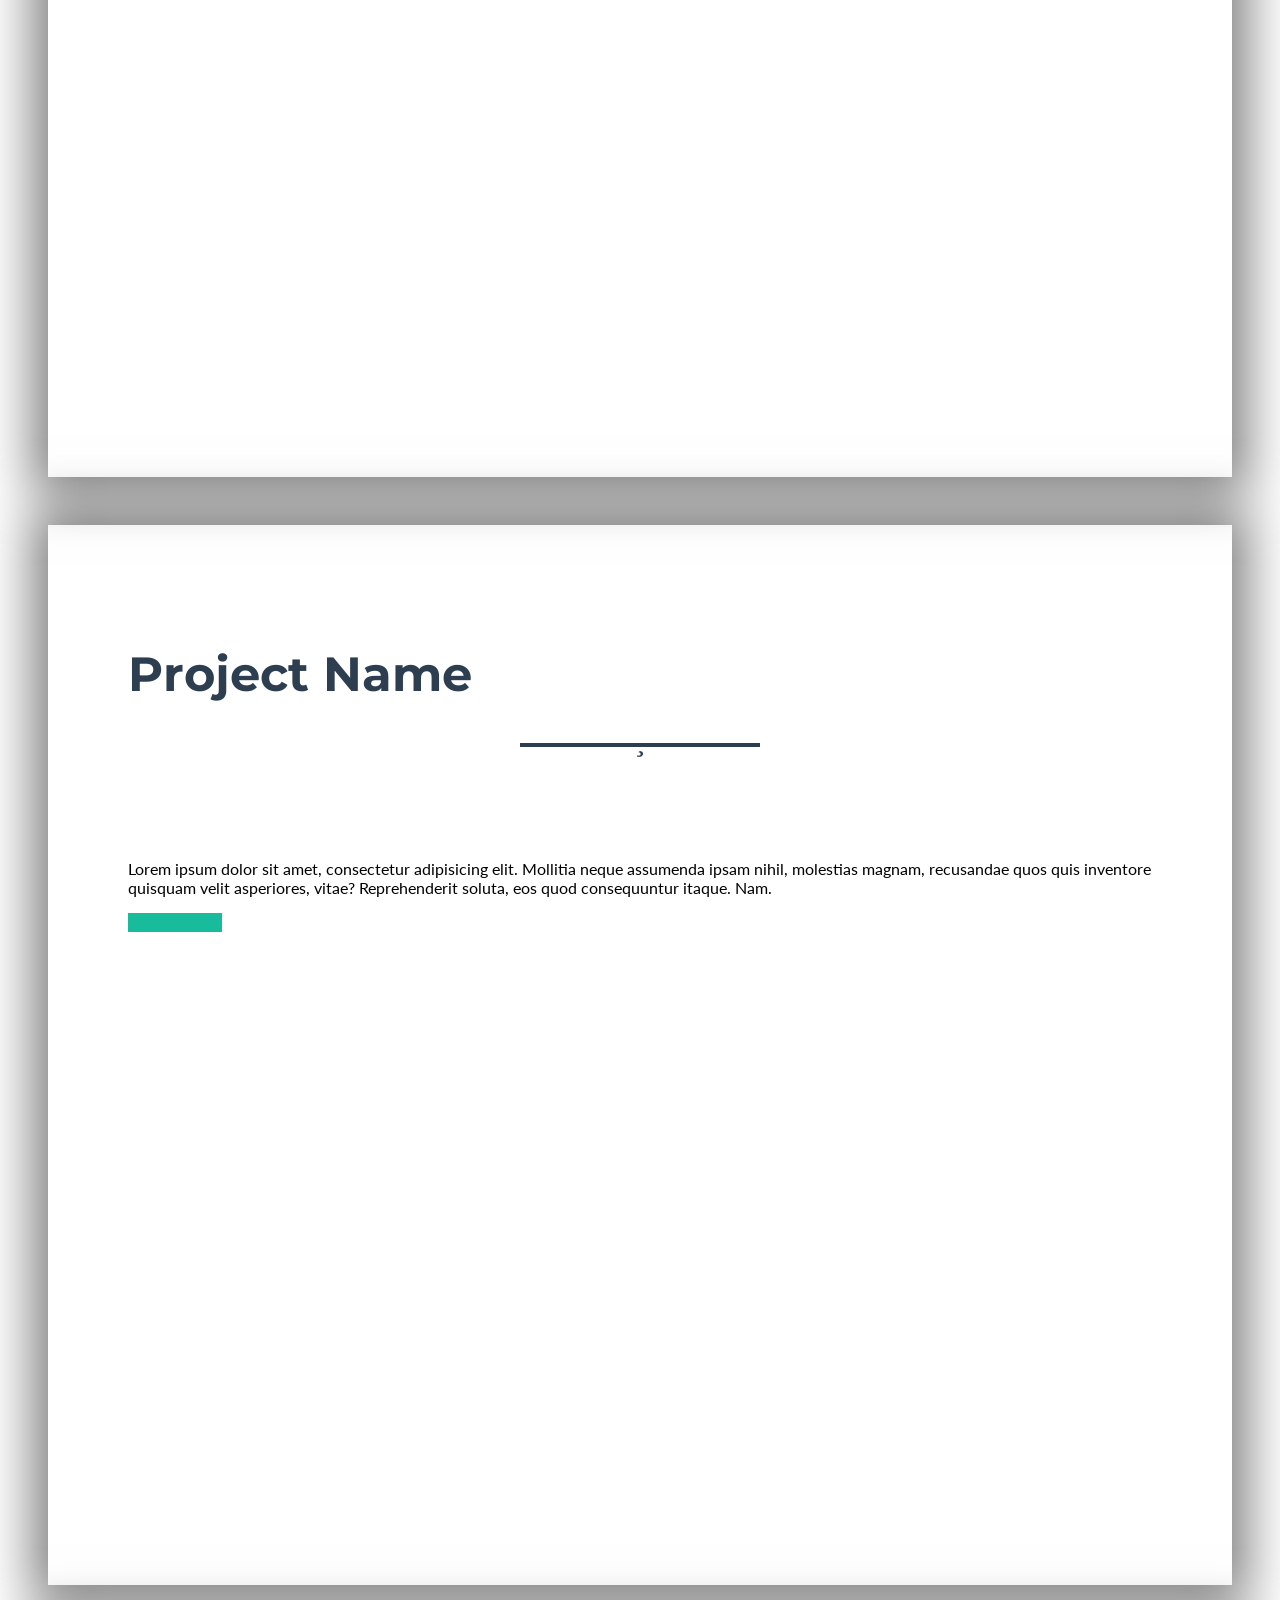
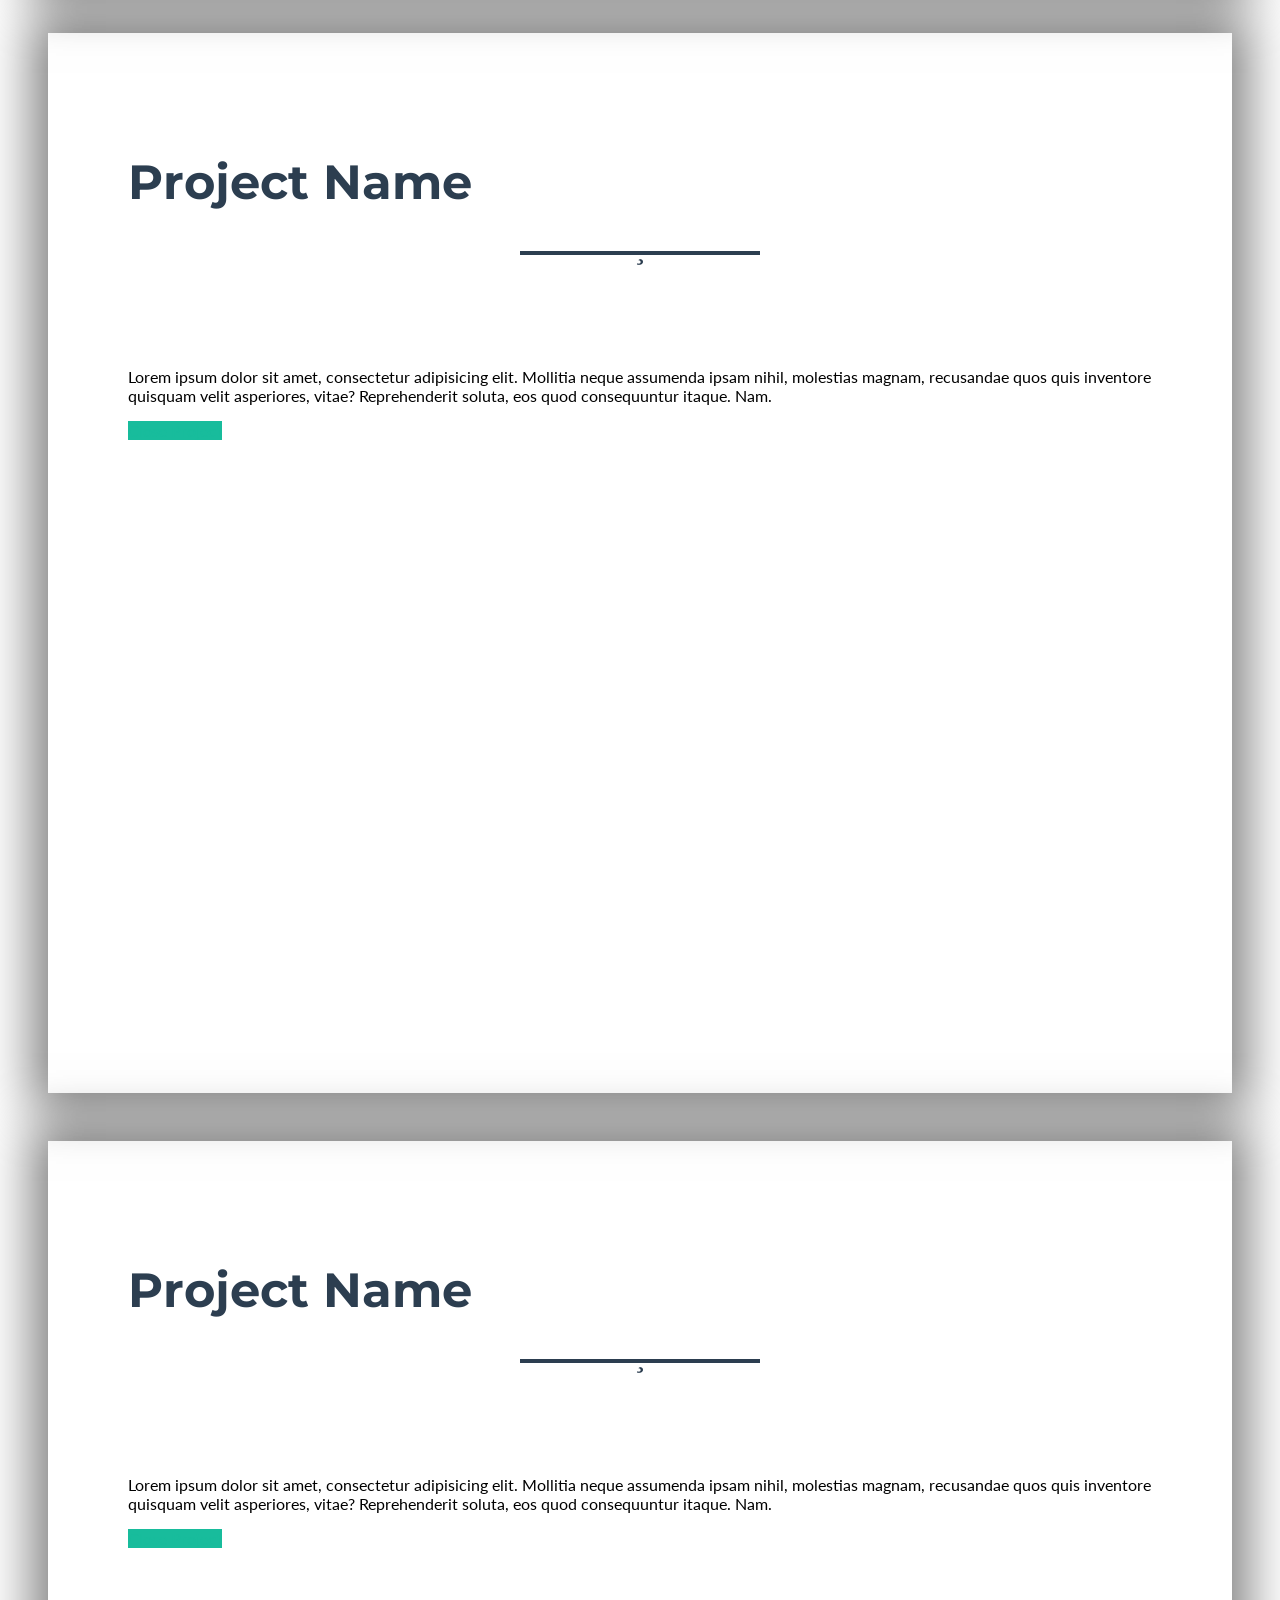
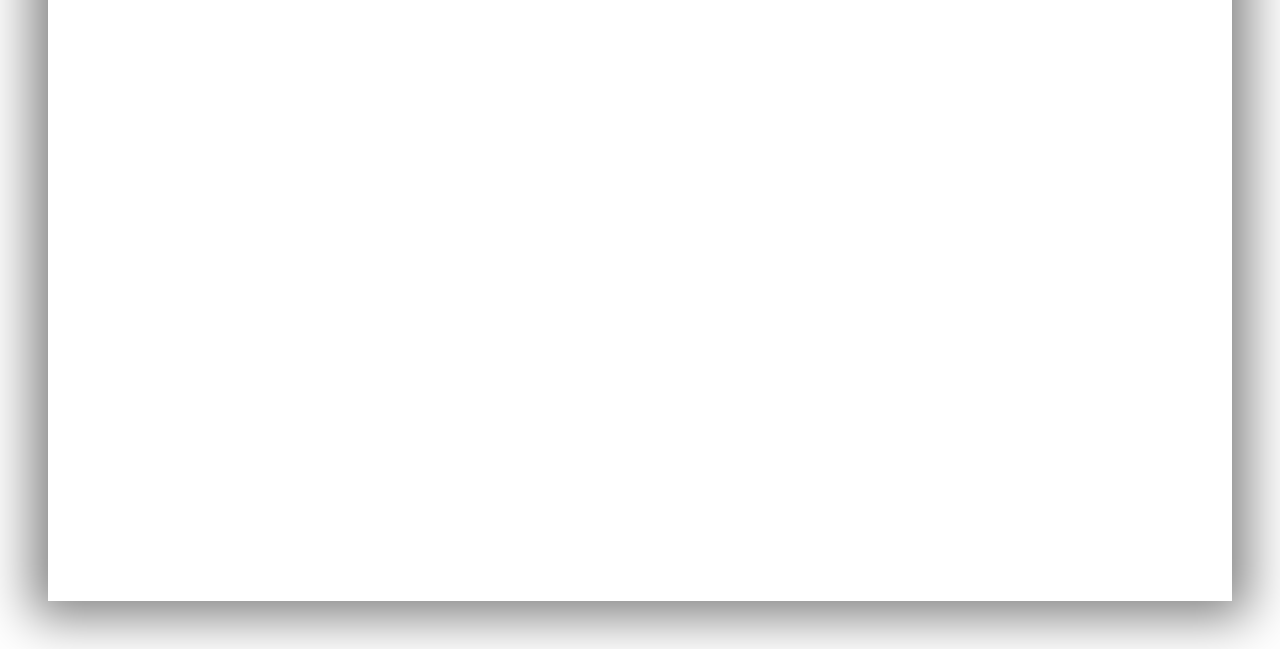
==== commit f14b52f3: "Add preview box for original and returned image as recieved from backend" ====
--- a/index.html
+++ b/index.html
@@ -147,7 +147,16 @@
               <button type="submit" class="btn btn-primary btn-xl" id="sendMessageButton">Send</button>
             </div>
           </form> -->
-          <!-- <p id="output_text">This is a paragraph.</p> -->
+          <p hidden id="image_data">Original Image data goes here.</p>
+          <p hidden id="image_data_returned">Updated Image data goes here.</p>
+          <div>
+            Original Image<br>
+          <img id="imgOriginal" class="imgBox" />
+        </div>
+        <div>
+            Returned Image<br>
+          <img id="imgReturned" class="imgBox" />
+        </div>
           <!-- To configure the contact form email address, go to mail/contact_me.php and update the email address in the PHP file on line 19. -->
           <!-- The form should work on most web servers, but if the form is not working you may need to configure your web server differently. -->
           <!-- <form name="sentMessage" id="contactForm" novalidate="novalidate">
--- a/css/freelancer.min.css
+++ b/css/freelancer.min.css
@@ -28,4 +28,10 @@
     width: 200px;
     height: 200px;
     border: 2px solid lightgray;
+}
+
+.imgBox{
+    width: 200px;
+    height: 200px;
+    border: 2px solid lightgray;
 }
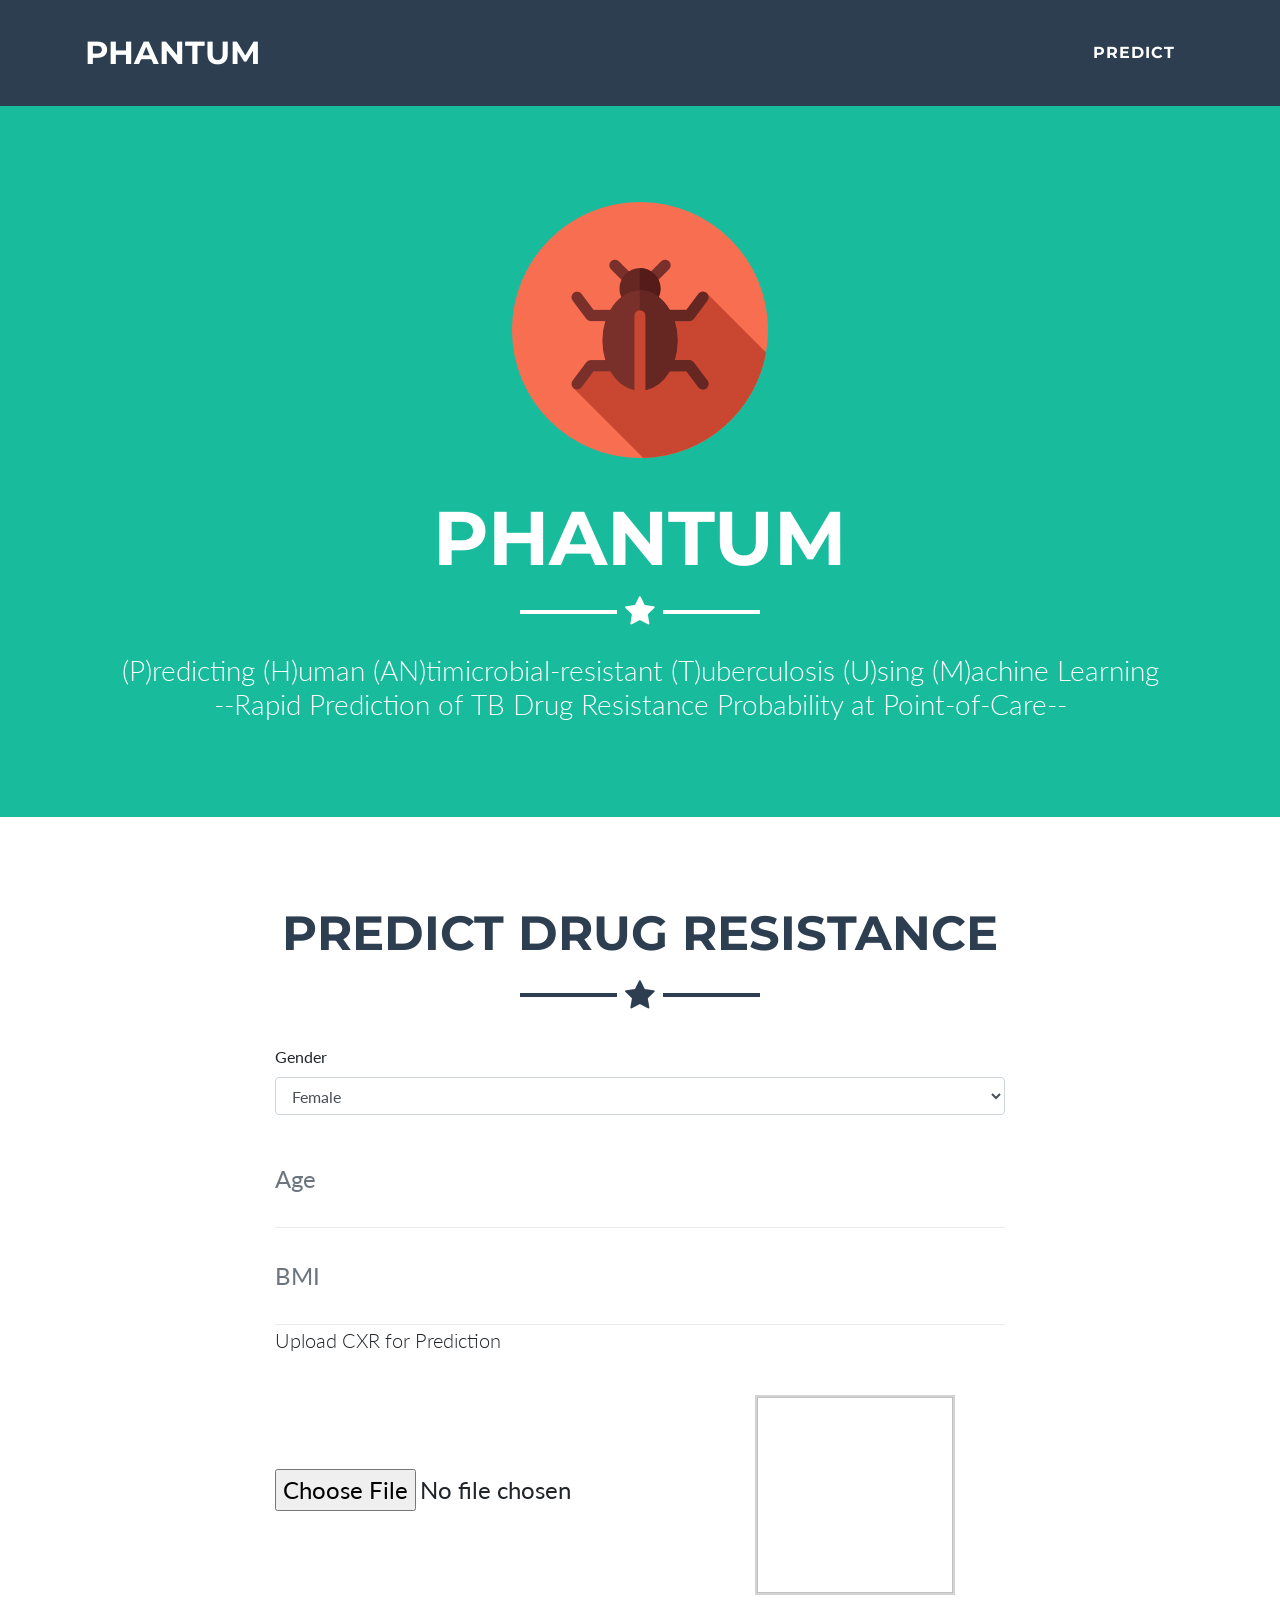
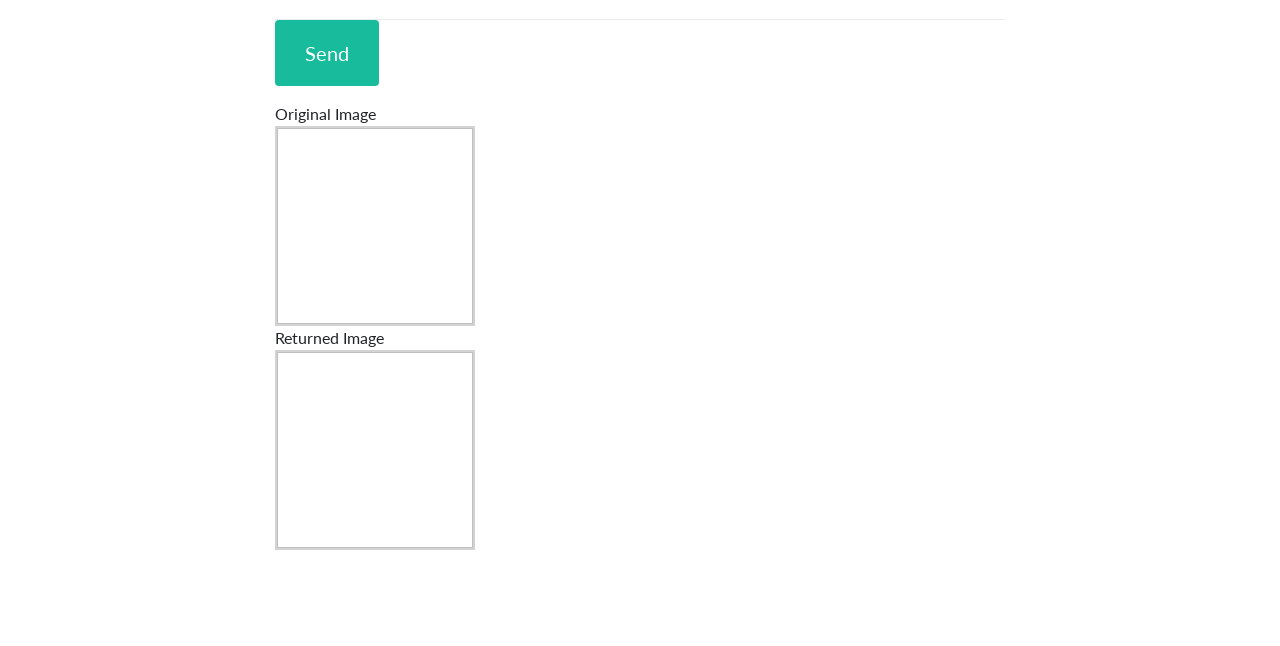
==== commit f4c3522e: "moved around files to get site running on github pages" ====
--- a/index.html
+++ b/index.html
@@ -9,7 +9,7 @@
   <meta name="description" content="">
   <meta name="author" content="">
 
-  <title>MLP-TB</title>
+  <title>PHANTUM`</title>
 
   <!-- Bootstrap core CSS -->
   <link href="vendor/bootstrap/css/bootstrap.min.css" rel="stylesheet">
@@ -32,7 +32,7 @@
   <!-- Navigation -->
   <nav class="navbar navbar-expand-lg bg-secondary fixed-top text-uppercase" id="mainNav">
     <div class="container">
-      <a class="navbar-brand js-scroll-trigger" href="#page-top">MLP-TB</a>
+      <a class="navbar-brand js-scroll-trigger" href="#page-top">PHANTUM</a>
       <button class="navbar-toggler navbar-toggler-right text-uppercase bg-primary text-white rounded" type="button" data-toggle="collapse"
         data-target="#navbarResponsive" aria-controls="navbarResponsive" aria-expanded="false" aria-label="Toggle navigation">
         Menu
@@ -43,12 +43,12 @@
           <li class="nav-item mx-0 mx-lg-1">
             <a class="nav-link py-3 px-0 px-lg-3 rounded js-scroll-trigger" href="#predict">Predict</a>
           </li>
-          <li class="nav-item mx-0 mx-lg-1">
+          <!-- <li class="nav-item mx-0 mx-lg-1">
             <a class="nav-link py-3 px-0 px-lg-3 rounded js-scroll-trigger" href="#about">About TB</a>
           </li>
           <li class="nav-item mx-0 mx-lg-1">
             <a class="nav-link py-3 px-0 px-lg-3 rounded js-scroll-trigger" href="#team">Team</a>
-          </li>
+          </li> -->
         </ul>
       </div>
     </div>
@@ -57,10 +57,11 @@
   <!-- Header -->
   <header class="masthead bg-primary text-white text-center">
     <div class="container">
-      <img class="img-fluid mb-5 d-block mx-auto" src="img/profile.png" alt="">
-      <h1 class="text-uppercase mb-0">MLP-TB</h1>
+      <img class="img-fluid mb-5 d-block mx-auto" src="img/virus.png" alt="">
+      <h1 class="text-uppercase mb-0">PHANTUM</h1>
       <hr class="star-light">
-      <h2 class="font-weight-light mb-0">Machine Learning Predictions of TB Drug Resistance</h2>
+      <h2 class="font-weight-light mb-0">(P)redicting (H)uman (AN)timicrobial-resistant (T)uberculosis (U)sing (M)achine Learning
+        <br> --Rapid Prediction of TB Drug Resistance Probability at Point-of-Care-- </h2>
     </div>
   </header>
 
@@ -80,12 +81,34 @@
                     <p class="help-block text-danger"></p>
                   </div>
                 </div> -->
+                <div class="form-group">
+                  <label for="Gender">Gender</label>
+                  <select class="form-control" id="gender" required='required' data-validation-required-message="Please select patient gender.">
+                    <option>Female</option>
+                    <option>Male</option>
+                  </select>
+                  <p class="help-block text-danger"></p>
+                </div>
+            <div class="control-group">
+              <div class="form-group floating-label-form-group controls mb-0 pb-2">
+                <label>Age</label>
+                <input class="form-control" id="age" type="number" placeholder="Age" required="required" data-validation-required-message="Please enter patient age.">
+                <p class="help-block text-danger"></p>
+              </div>
+            </div>
+            <div class="control-group">
+              <div class="form-group floating-label-form-group controls mb-0 pb-2">
+                <label>BMI</label>
+                <input class="form-control" id="bmi" type="number" placeholder="BMI" required="required" data-validation-required-message="Please enter patient BMI.">
+                <p class="help-block text-danger"></p>
+              </div>
+            </div>
             <div class="control-group">
               <div class="form-group floating-label-form-group controls mb-0 pb-2">
                 <!-- <label>Message</label>
                 <textarea readonly class="form-control" id="output_text" rows="1" placeholder="Upload image for Prediction" required="required"
                   data-validation-required-message="Please upload an image."></textarea> -->
-                <p class="lead">Upload image for Prediction</p>
+                <p class="lead">Upload CXR for Prediction</p>
                 </br>
                 <input type="file" name="file" id="file" required>
                 <img id="imgPreview" />
@@ -150,13 +173,15 @@
           <p hidden id="image_data">Original Image data goes here.</p>
           <p hidden id="image_data_returned">Updated Image data goes here.</p>
           <div>
-            Original Image<br>
-          <img id="imgOriginal" class="imgBox" />
-        </div>
-        <div>
-            Returned Image<br>
-          <img id="imgReturned" class="imgBox" />
-        </div>
+            Original Image
+            <br>
+            <img id="imgOriginal" class="imgBox" />
+          </div>
+          <div>
+            Returned Image
+            <br>
+            <img id="imgReturned" class="imgBox" />
+          </div>
           <!-- To configure the contact form email address, go to mail/contact_me.php and update the email address in the PHP file on line 19. -->
           <!-- The form should work on most web servers, but if the form is not working you may need to configure your web server differently. -->
           <!-- <form name="sentMessage" id="contactForm" novalidate="novalidate">
@@ -266,7 +291,7 @@
   </section>
 
   <!-- About Section -->
-  <section class="bg-primary text-white mb-0" id="about">
+  <!-- <section class="bg-primary text-white mb-0" id="about">
     <div class="container">
       <h2 class="text-center text-uppercase text-white">About TB</h2>
       <hr class="star-light mb-5">
@@ -287,10 +312,10 @@
         </a>
       </div>
     </div>
-  </section>
+  </section> -->
 
   <!-- Team Section -->
-  <section class="portfolio" id="team">
+  <!-- <section class="portfolio" id="team">
     <div class="container">
       <h2 class="text-center text-uppercase text-secondary mb-0">Our Team!</h2>
       <hr class="star-dark mb-5">
@@ -305,7 +330,7 @@
         </div>
       </div>
     </div>
-  </section>
+  </section> -->
 
   <!-- Contact Section -->
   <!--     <section id="contact">
@@ -357,7 +382,7 @@
     </section> -->
 
   <!-- Footer -->
-  <footer class="footer text-center">
+  <!-- <footer class="footer text-center">
     <div class="container">
       <div class="row">
         <div class="col-md-4 mb-5 mb-lg-0">
@@ -402,13 +427,13 @@
         </div>
       </div>
     </div>
-  </footer>
-
+  </footer> -->
+  <!-- 
   <div class="copyright py-4 text-center text-white">
     <div class="container">
       <small>Copyright &copy; Your Website 2018</small>
     </div>
-  </div>
+  </div> -->
 
   <!-- Scroll to Top Button (Only visible on small and extra-small screen sizes) -->
   <div class="scroll-to-top d-lg-none position-fixed ">
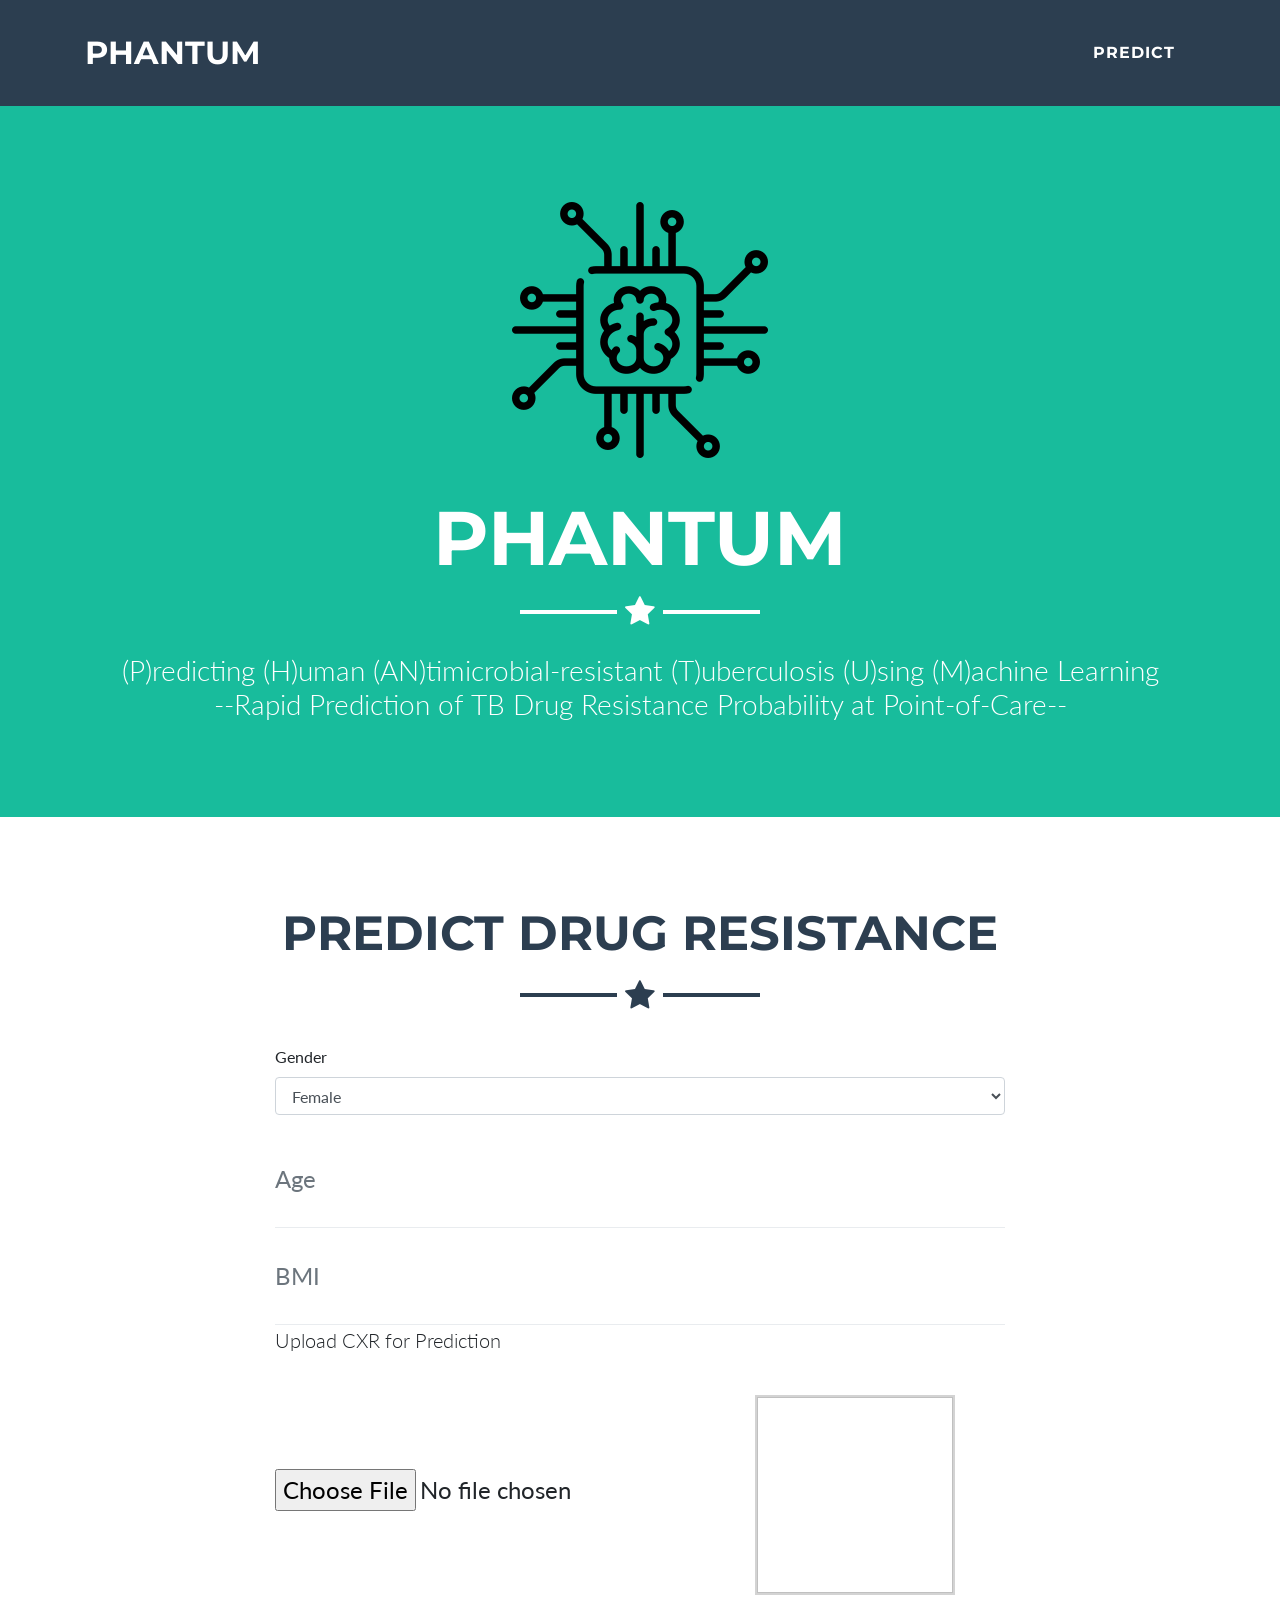
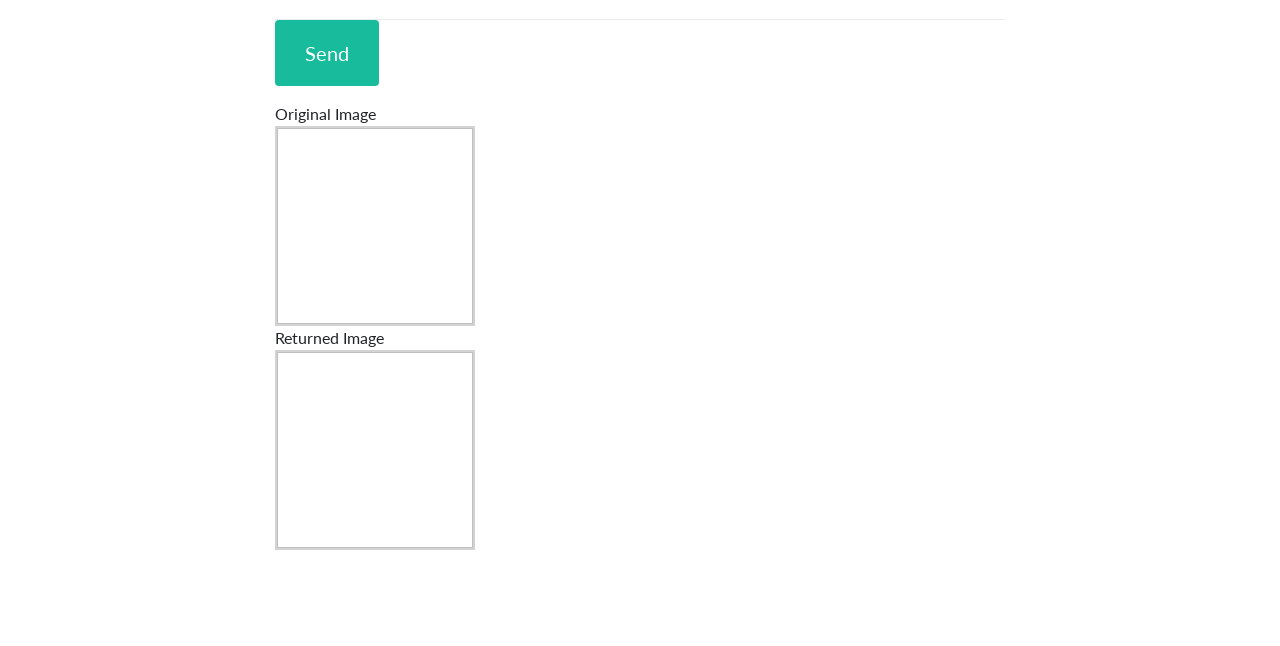
==== commit 9fe2c6eb: "changed website home image to brain chip" ====
--- a/index.html
+++ b/index.html
@@ -57,7 +57,7 @@
   <!-- Header -->
   <header class="masthead bg-primary text-white text-center">
     <div class="container">
-      <img class="img-fluid mb-5 d-block mx-auto" src="img/virus.png" alt="">
+      <img class="img-fluid mb-5 d-block mx-auto" src="img/chip.png" alt="">
       <h1 class="text-uppercase mb-0">PHANTUM</h1>
       <hr class="star-light">
       <h2 class="font-weight-light mb-0">(P)redicting (H)uman (AN)timicrobial-resistant (T)uberculosis (U)sing (M)achine Learning
@@ -606,4 +606,4 @@
 
 </body>
 
-</html>+</html>
